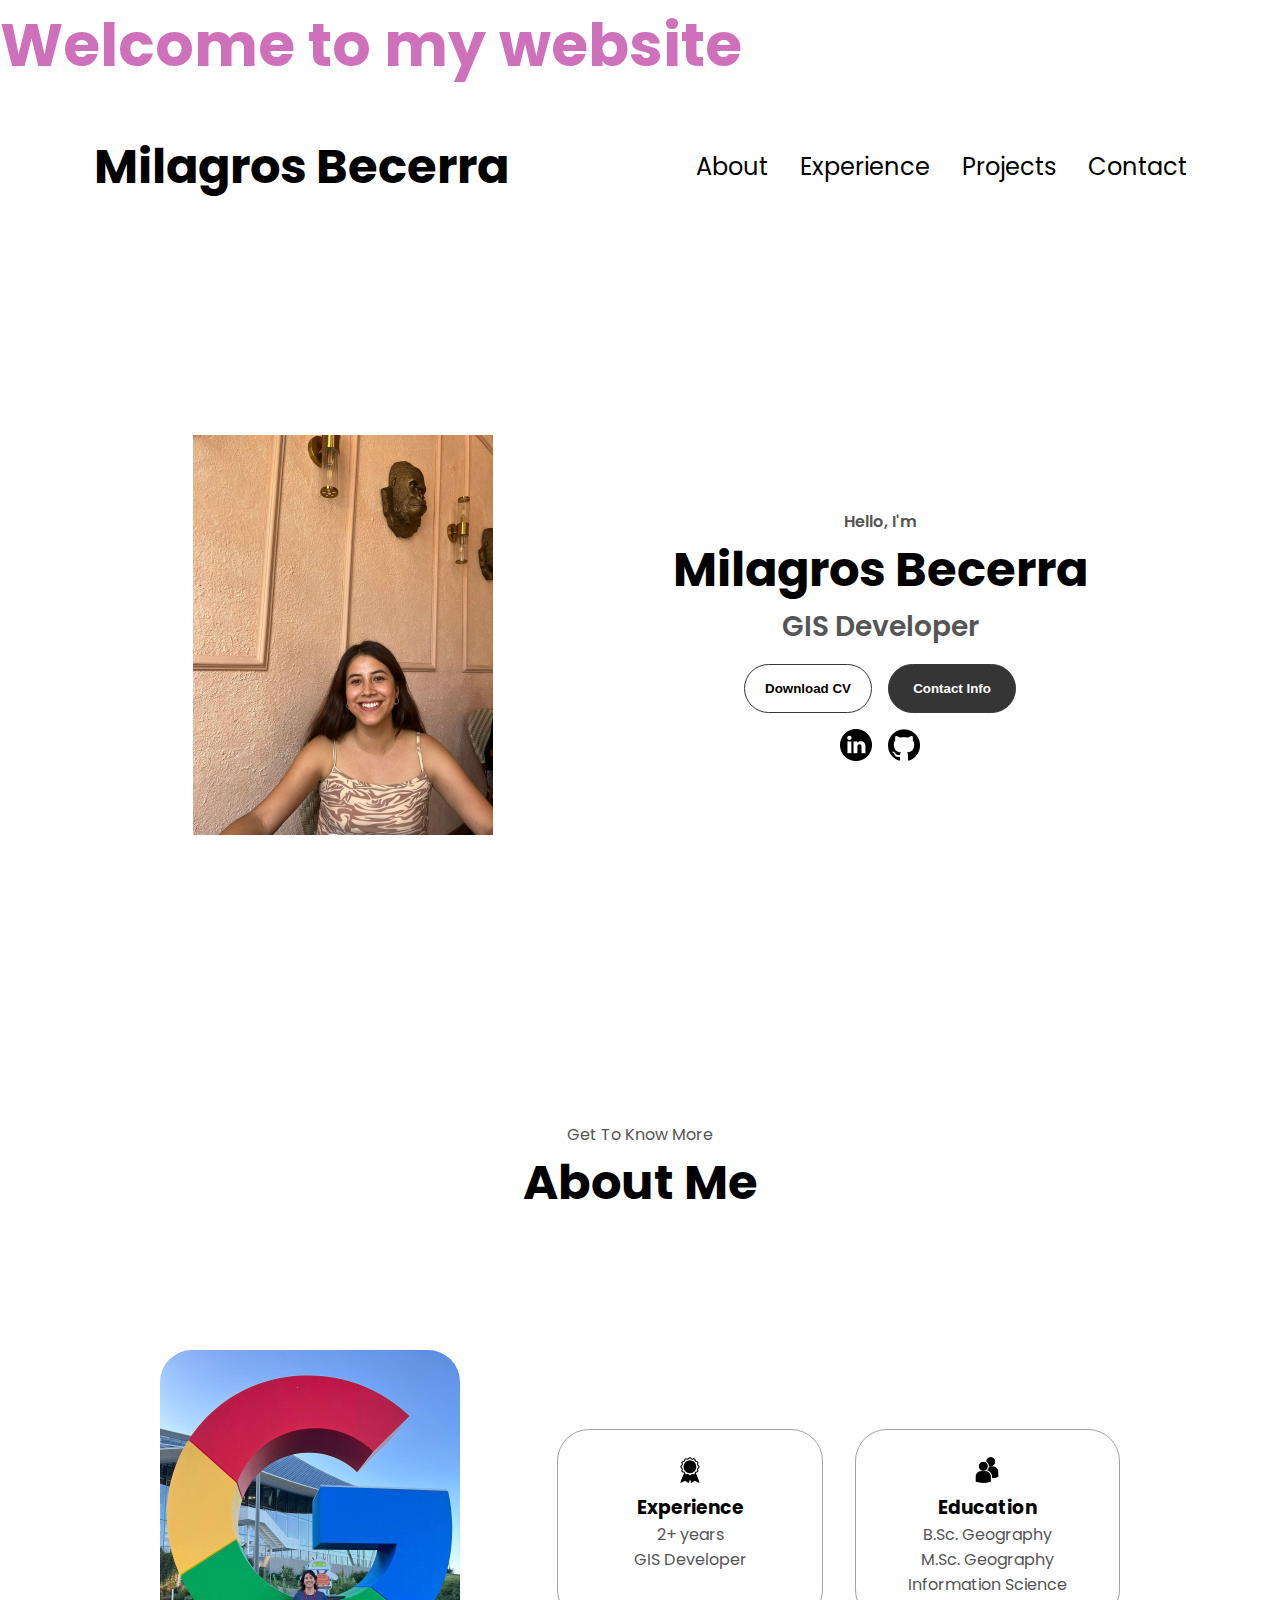
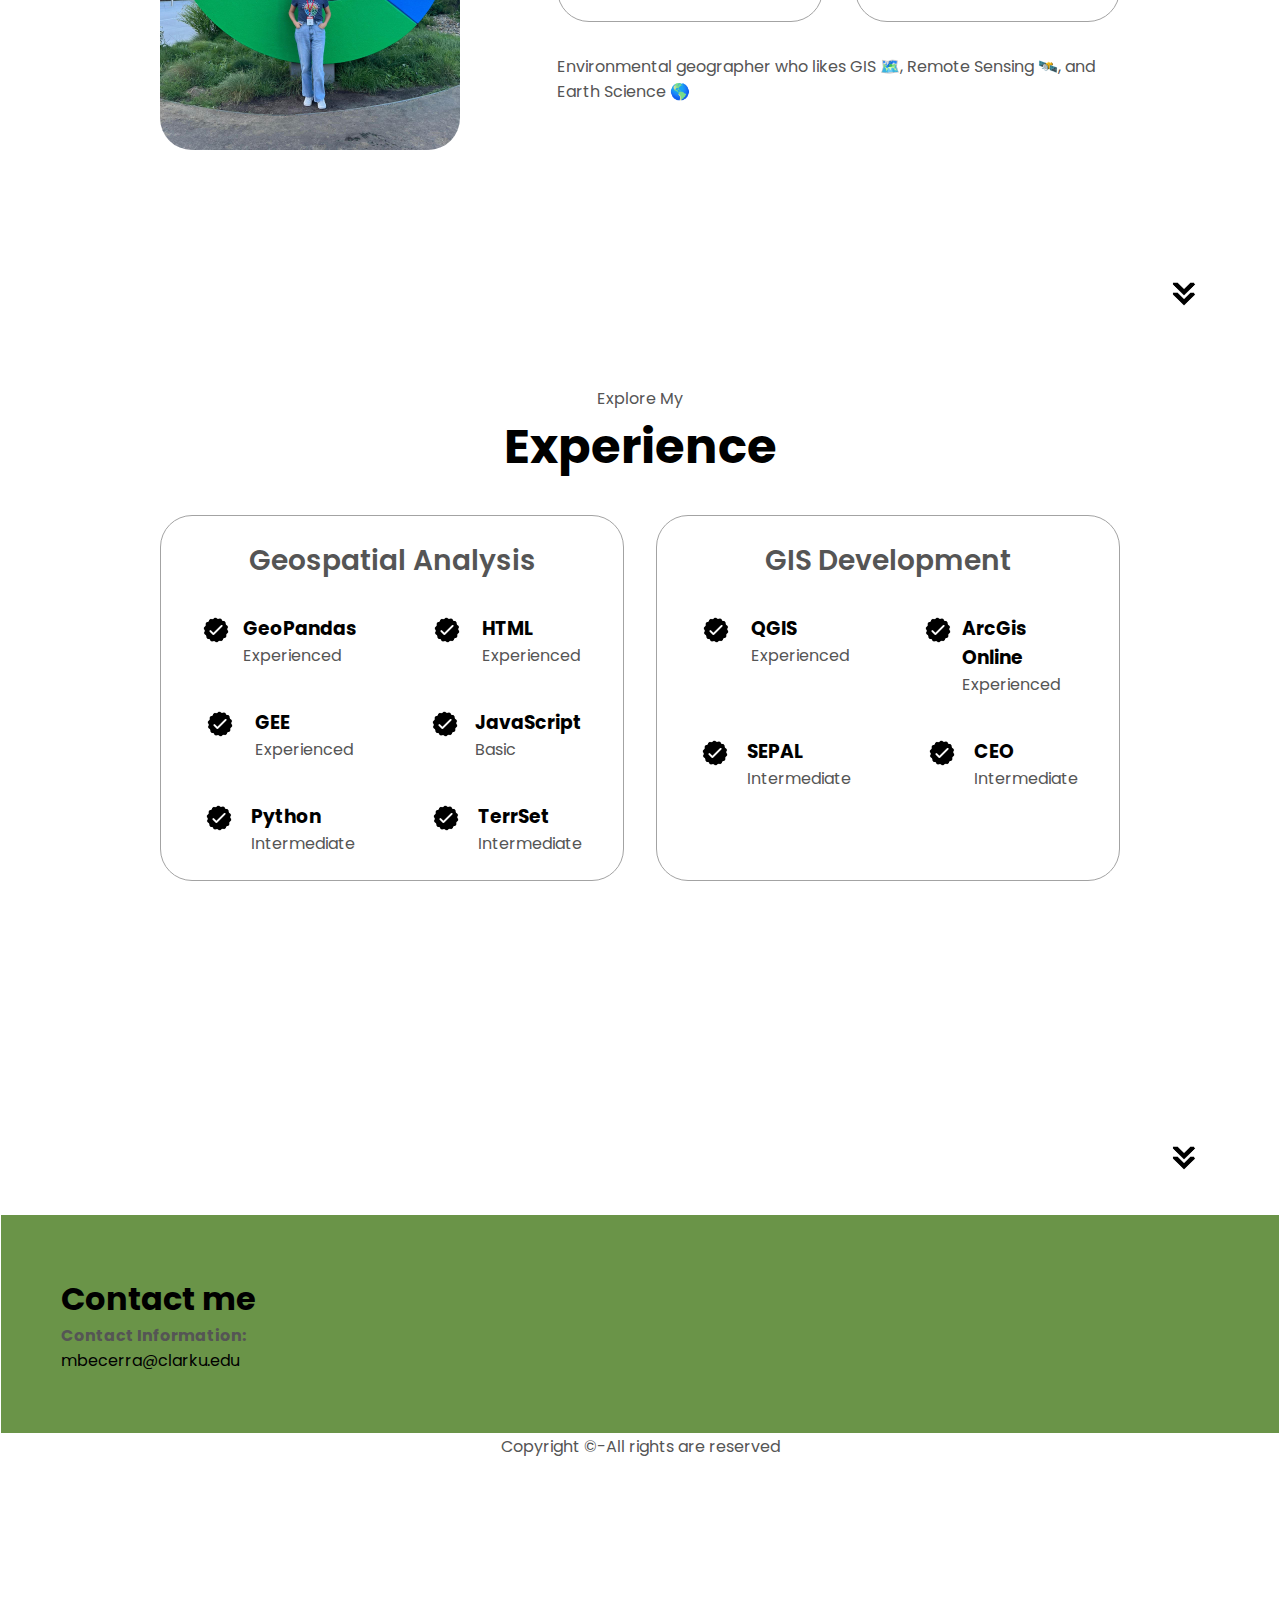
==== index.html @ 2894355a "new" ====
<!DOCTYPE html>
<!--[if lt IE 7]>      <html class="no-js lt-ie9 lt-ie8 lt-ie7"> <![endif]-->
<!--[if IE 7]>         <html class="no-js lt-ie9 lt-ie8"> <![endif]-->
<!--[if IE 8]>         <html class="no-js lt-ie9"> <![endif]-->
<!--[if gt IE 8]>      <html class="no-js"> <!--<![endif]-->
<html>
    <head>
        <meta http-equiv= "Content-Type" content="text/html; charset=utf-8">
        <meta name="viewport" content="width=device-width, initial-scale
        <meta http-equiv="X-UA-Compatible" content="IE=edge">
        <meta name = "description" content="Welcome to my portafolio! I enjoy GIS, remote sensing, and earth science. This webpage feature my professional experience"
        <title></title>
        <h1 style="color: rgb(207, 112, 187); font-size: 60px;">Welcome to my website</h1>

        <meta name="description" content="">
        <meta name="viewport" content="width=device-width, initial-scale=1">
        <link rel="stylesheet" href="style.css"/>
        <link rel="stylesheet" href="mediaqueries.css"/>
    </head>
    <body>
        <nav id="desktop-nav">
            <div class = "logo"><h2>Milagros Becerra</h2></div>
            <div>
                <ul class="nav-links">
                    <li><a href="#about">About</a></li>
                    <li><a href="#experience">Experience</a></li>
                    <li><a href="#projects">Projects</a></li>
                    <li><a href="#contact">Contact</a></li>
                  </ul>
                </div>
            </nav>

            <nav id="hamburger-nav">
                <div class="logo">Milagros Becerra</div>
                <div class="hamburger-menu">
                    <div class="hamburger-icon" onclick="toggleMenu()">
                      <span></span>
                      <span></span>
                      <span></span>
                    </div>
                    <div class="menu-links">
                      <li><a href="#about" onclick="toggleMenu()">About</a></li>
                      <li><a href="#experience" onclick="toggleMenu()">Experience</a></li>
                      <li><a href="#projects" onclick="toggleMenu()">Projects</a></li>
                      <li><a href="#contact" onclick="toggleMenu()">Contact</a></li>
                    </div>
                  </div>
                </nav>
                <section id="profile">
                  <div class="section__pic-container">
                        <img src="images\foto2.jpg" alt:'foto1'>
                    </div>
                    <div class="section__text">
                        <p class="section__text__p1">Hello, I'm</p>
                        <h1 class="title">Milagros Becerra</h1>
                        <p class="section__text__p2">GIS Developer</p>
                        <div class="btn-container">
                          <button
                            class="btn btn-color-2"
                            onclick="window.open('https://drive.google.com/file/d/1mj30ncs44EtLqDsm206qUkt1yvgE08Uo/view?usp=drive_link')"
                          >
                            Download CV
                        </button>
                        <button class="btn btn-color-1" onclick="location.href='./#contact'">
                          Contact Info
                        </button>
                      </div>
                      <div id="socials-container">
                        <img
                          src="images\linkedin.png"
                          alt="My LinkedIn profile"
                          class="icon"
                          onclick="location.href='https://www.linkedin.com/in/milagros-becerra-a85807106/'"
                        />
                        <img
                          src="images\github.png"
                          alt="My Github profile"
                          class="icon"
                          onclick="location.href='https://github.com/mbecerra1'"
                        />
                      </div>
                    </div>
                  </section>
                  <section id="about">
                    <p class="section__text__p1">Get To Know More</p>
                    <h1 class="title">About Me</h1>
                    <div class="section-container">
                      <div class="section__pic-container">
                        <img
                          src="images\Google.jpg"
                          alt="Profile picture"
                          class="about-pic"
                        />
                      </div>
                      <div class="about-details-container">
                        <div class="about-containers">
                          <div class="details-container">
                            <img
                              src="images\experience.png"
                              alt="Experience icon"
                              class="icon"
                            />
                            <h3>Experience</h3>
                            <p>2+ years <br />GIS Developer</p>
                          </div>
                          <div class="details-container">
                            <img
                            src="images\education.png"
                            alt="Education icon"
                            class="icon"
                          />
                          <h3>Education</h3>
                          <p>B.Sc. Geography <br />M.Sc. Geography Information Science</p>
                        </div>
                      </div>
                      <div class="text-container">
                        <p>
                            Environmental geographer who likes GIS 🗺️, Remote Sensing 🛰️, and Earth Science 🌎

                        </p>
                      </div>
                    </div>
                  </div>
                  <img
                    src="images\arrow.png"
                    alt="Arrow icon"
                    class="icon arrow"
                    onclick="location.href='./#experience'"
                  />
                </section>

                <section id="experience">
                    <p class="section__text__p1">Explore My</p>
                    <h1 class="title">Experience</h1>
                    <div class="experience-details-container">
                      <div class="about-containers">
                        <div class="details-container">
                          <h2 class="experience-sub-title">Geospatial Analysis</h2>
                          <div class="article-container">
                            <article>
                              <img
                                src="images\checkmark.png"
                                alt="Experience icon"
                                class="icon"
                              />
                              <div>
                                <h3>GeoPandas</h3>
                                <p>Experienced</p>
                              </div>
                            </article>
                            <article>
                              <img
                                src="images\checkmark.png"
                                alt="Experience icon"
                                class="icon"
                              />
                              <div>
                                <h3>HTML</h3>
                                <p>Experienced</p>
                              </div>
                            </article>
                            <article>
                              <img
                                src="images\checkmark.png"
                                alt="Experience icon"
                                class="icon"
                              />
                              <div>
                                <h3>GEE</h3>
                                <p>Experienced</p>
                              </div>
                            </article>
                            <article>
                              <img
                                src="images\checkmark.png"
                                alt="Experience icon"
                                class="icon"
                              />
                              <div>
                                <h3>JavaScript</h3>
                                <p>Basic</p>
                              </div>
                            </article>
                            <article>
                              <img
                                src="images\checkmark.png"
                                alt="Experience icon"
                                class="icon"
                              />
                              <div>
                                <h3>Python</h3>
                                <p>Intermediate</p>
                              </div>
                            </article>
                            <article>
                              <img
                                src="images\checkmark.png"
                                alt="Experience icon"
                                class="icon"
                              />
                              <div>
                                <h3>TerrSet</h3>
                                <p>Intermediate</p>
                              </div>
                            </article>
                          </div>
                        </div>
                        <div class="details-container">
                          <h2 class="experience-sub-title">GIS Development</h2>
                          <div class="article-container">
                            <article>
                              <img
                                src="images\checkmark.png"
                                alt="Experience icon"
                                class="icon"
                              />
                              <div>
                                <h3>QGIS</h3>
                                <p>Experienced</p>
                              </div>
                            </article>
                            <article>
                              <img
                                src="images\checkmark.png"
                                alt="Experience icon"
                                class="icon"
                              />
                              <div>
                                <h3>ArcGis Online</h3>
                                <p>Experienced</p>
                              </div>
                            </article>
                            <article>
                              <img
                                src="images\checkmark.png"
                                alt="Experience icon"
                                class="icon"
                              />
                              <div>
                                <h3>SEPAL</h3>
                                <p>Intermediate</p>
                              </div>
                            </article>
                            <article>
                              <img
                                src="images\checkmark.png"
                                alt="Experience icon"
                                class="icon"
                              />
                              <div>
                                <h3>CEO</h3>
                                <p>Intermediate</p>
                              </div>
                            </article>
                          </div>
                        </div>
                      </div>
                    </div>
                    <img
                      src="images\arrow.png"
                      alt="Arrow icon"
                      class="icon arrow"
                      onclick="location.href='./#projects'"
                    />
                  </section>

        <title>Padding wrapper</title>
        <style>.padding-wrapper { padding: 60px; max-width: 1200px; px;background-color:#6a9448; border:1px solid #fff; }</style>
        <div class="padding-wrapper">
        <h1>Contact me</h1>
        <div id="mk-boxed-layout"></div> <p><strong>Contact Information:</strong></p> <a href="mbecerra@clarku.edu">mbecerra@clarku.edu</a:
        <div id="mk-theme-container"></div>
            <header data-height="90" data-sticky-height="55" data-responsive-height="90" data-transparent-skin = 'light' data-header-style = "1" data-sticky-style = "fixed" data-sticky-offset = "header" id="mk-header-1" class="mk-header header-style-1 header-align-left toolbar-true men u-hover-2 sticky-style-fixed mk bacground-stretch boxed-header a-sticky" role="banner" itemscope="itemscope" itemtype="https://schema.org/WPHeader"></header>
        
        
            <footer class="background">
            <p class="text-footer">Copyright ©-All rights are reserved
            </p>
            </footer>

        <script src="" async defer></script>
    </body>
</html>
---- style.css ----
/* GENERAL */

@import url("https://fonts.googleapis.com/css2?family=Poppins:wght@300;400;500;600&display=swap");

* {
  margin: 0;
  padding: 0;
}

body {
  font-family: "Poppins", sans-serif;
}

html {
  scroll-behavior: smooth;
}

p {
  color: rgb(85, 85, 85);
}

/* TRANSITION */

a,
.btn {
  transition: all 300ms ease;
}

/* DESKTOP NAV */

nav,
.nav-links {
  display: flex;
}

nav {
  justify-content: space-around;
  align-items: center;
  height: 17vh;
}

.nav-links {
  gap: 2rem;
  list-style: none;
  font-size: 1.5rem;
}

a {
  color: black;
  text-decoration: none;
  text-decoration-color: white;
}

a:hover {
  color: grey;
  text-decoration: underline;
  text-underline-offset: 1rem;
  text-decoration-color: rgb(181, 181, 181);
}

.logo {
  font-size: 2rem;
}

.logo:hover {
  cursor: default;
}

/* HAMBURGER MENU */

#hamburger-nav {
  display: none;
}

.hamburger-menu {
  position: relative;
  display: inline-block;
}

.hamburger-icon {
  display: flex;
  flex-direction: column;
  justify-content: space-between;
  height: 24px;
  width: 30px;
  cursor: pointer;
}

.hamburger-icon span {
  width: 100%;
  height: 2px;
  background-color: black;
  transition: all 0.3 ease-in-out;
}

.menu-links {
  position: absolute;
  top: 100%;
  right: 0;
  background-color: white;
  width: fit-content;
  max-height: 0;
  overflow: hidden;
  transition: all 0.3 ease-in-out;
}

.menu-links a {
  display: block;
  padding: 10px;
  text-align: center;
  font-size: 1.5rem;
  color: black;
  text-decoration: none;
  transition: all 0.3 ease-in-out;
}

.menu-links li {
  list-style: none;
}

.menu-links.open {
  max-height: 300px;
}

.hamburger-icon.open span:first-child {
  transform: rotate(45deg) translate(10px, 5px);
}

.hamburger-icon.open span:nth-child(2) {
  opacity: 0;
}

.hamburger-icon.open span:last-child {
  transform: rotate(-45deg) translate(10px, -5px);
}

.hamburger-icon span:first-child {
  transform: none;
}

.hamburger-icon span:first-child {
  opacity: 1;
}

.hamburger-icon span:first-child {
  transform: none;
}

/* SECTIONS */

section {
  padding-top: 4vh;
  height: 96vh;
  margin: 0 10rem;
  box-sizing: border-box;
  min-height: fit-content;
}

.section-container {
  display: flex;
}

/* PROFILE SECTION */

#profile {
  display: flex;
  justify-content: center;
  gap: 5rem;
  height: 80vh;
}

.section__pic-container {
  display: flex;
  height: 400px;
  width: 400px;
  margin: auto 0;
}

.section__text {
  align-self: center;
  text-align: center;
}

.section__text p {
  font-weight: 600;
}

.section__text__p1 {
  text-align: center;
}

.section__text__p2 {
  font-size: 1.75rem;
  margin-bottom: 1rem;
}

.title {
  font-size: 3rem;
  text-align: center;
}

#socials-container {
  display: flex;
  justify-content: center;
  margin-top: 1rem;
  gap: 1rem;
}

/* ICONS */

.icon {
  cursor: pointer;
  height: 2rem;
}

/* BUTTONS */

.btn-container {
  display: flex;
  justify-content: center;
  gap: 1rem;
}

.btn {
  font-weight: 600;
  transition: all 300ms ease;
  padding: 1rem;
  width: 8rem;
  border-radius: 2rem;
}

.btn-color-1,
.btn-color-2 {
  border: rgb(53, 53, 53) 0.1rem solid;
}

.btn-color-1:hover,
.btn-color-2:hover {
  cursor: pointer;
}

.btn-color-1,
.btn-color-2:hover {
  background: rgb(53, 53, 53);
  color: white;
}

.btn-color-1:hover {
  background: rgb(0, 0, 0);
}

.btn-color-2 {
  background: none;
}

.btn-color-2:hover {
  border: rgb(255, 255, 255) 0.1rem solid;
}

.btn-container {
  gap: 1rem;
}

/* ABOUT SECTION */

#about {
  position: relative;
}

.about-containers {
  gap: 2rem;
  margin-bottom: 2rem;
  margin-top: 2rem;
}

.about-details-container {
  justify-content: center;
  flex-direction: column;
}

.about-containers,
.about-details-container {
  display: flex;
}

.about-pic {
  border-radius: 2rem;
}

.arrow {
  position: absolute;
  right: -5rem;
  bottom: 2.5rem;
}

.details-container {
  padding: 1.5rem;
  flex: 1;
  background: white;
  border-radius: 2rem;
  border: rgb(53, 53, 53) 0.1rem solid;
  border-color: rgb(163, 163, 163);
  text-align: center;
}

.section-container {
  gap: 4rem;
  height: 80%;
}

.section__pic-container {
  height: 400px;
  width: 400px;
  margin: auto 0;
}

/* EXPERIENCE SECTION */

#experience {
  position: relative;
}

.experience-sub-title {
  color: rgb(85, 85, 85);
  font-weight: 600;
  font-size: 1.75rem;
  margin-bottom: 2rem;
}

.experience-details-container {
  display: flex;
  justify-content: center;
  flex-direction: column;
}

.article-container {
  display: flex;
  text-align: initial;
  flex-wrap: wrap;
  flex-direction: row;
  gap: 2.5rem;
  justify-content: space-around;
}

article {
  display: flex;
  width: 10rem;
  justify-content: space-around;
  gap: 0.5rem;
}

article .icon {
  cursor: default;
}

/* PROJECTS SECTION */

#projects {
  position: relative;
}

.color-container {
  border-color: rgb(163, 163, 163);
  background: rgb(250, 250, 250);
}

.project-img {
  border-radius: 2rem;
  width: 90%;
  height: 90%;
}

.project-title {
  margin: 1rem;
  color: black;
}

.project-btn {
  color: black;
  border-color: rgb(163, 163, 163);
}

/* CONTACT */

#contact {
  display: flex;
  justify-content: center;
  flex-direction: column;
  height: 70vh;
}

.contact-info-upper-container {
  display: flex;
  justify-content: center;
  border-radius: 2rem;
  border: rgb(53, 53, 53) 0.1rem solid;
  border-color: rgb(163, 163, 163);
  background: (250, 250, 250);
  margin: 2rem auto;
  padding: 0.5rem;
}

.contact-info-container {
  display: flex;
  align-items: center;
  justify-content: center;
  gap: 0.5rem;
  margin: 1rem;
}

.contact-info-container p {
  font-size: larger;
}

.contact-icon {
  cursor: default;
}

.email-icon {
  height: 2.5rem;
}

/* FOOTER SECTION */

footer {
  height: 26vh;
  margin: 0 1rem;
}

footer p {
  text-align: center;
}
---- mediaqueries.css ----
@media screen and (max-width: 1400px) {
    #profile {
      height: 83vh;
      margin-bottom: 6rem;
    }
    .about-containers {
      flex-wrap: wrap;
    }
    #contact,
    #projects {
      height: fit-content;
    }
  }
  
  @media screen and (max-width: 1200px) {
    #desktop-nav {
      display: none;
    }
    #hamburger-nav {
      display: flex;
    }
    #experience,
    .experience-details-container {
      margin-top: 2rem;
    }
    #profile,
    .section-container {
      display: block;
    }
    .arrow {
      display: none;
    }
    section,
    .section-container {
      height: fit-content;
    }
    section {
      margin: 0 5%;
    }
    .section__pic-container {
      width: 275px;
      height: 275px;
      margin: 0 auto 2rem;
    }
    .about-containers {
      margin-top: 0;
    }
  }
  
  @media screen and (max-width: 600px) {
    #contact,
    footer {
      height: 40vh;
    }
    #profile {
      height: 83vh;
      margin-bottom: 0;
    }
    article {
      font-size: 1rem;
    }
    footer nav {
      height: fit-content;
      margin-bottom: 2rem;
    }
    .about-containers,
    .contact-info-upper-container,
    .btn-container {
      flex-wrap: wrap;
    }
    .contact-info-container {
      margin: 0;
    }
    .contact-info-container p,
    .nav-links li a {
      font-size: 1rem;
    }
    .experience-sub-title {
      font-size: 1.25rem;
    }
    .logo {
      font-size: 1.5rem;
    }
    .nav-links {
      flex-direction: column;
      gap: 0.5rem;
      text-align: center;
    }
    .section__pic-container {
      width: auto;
      height: 46vw;
      justify-content: center;
    }
    .section__text__p2 {
      font-size: 1.25rem;
    }
    .title {
      font-size: 2rem;
    }
    .text-container {
      text-align: justify;
    }
  }
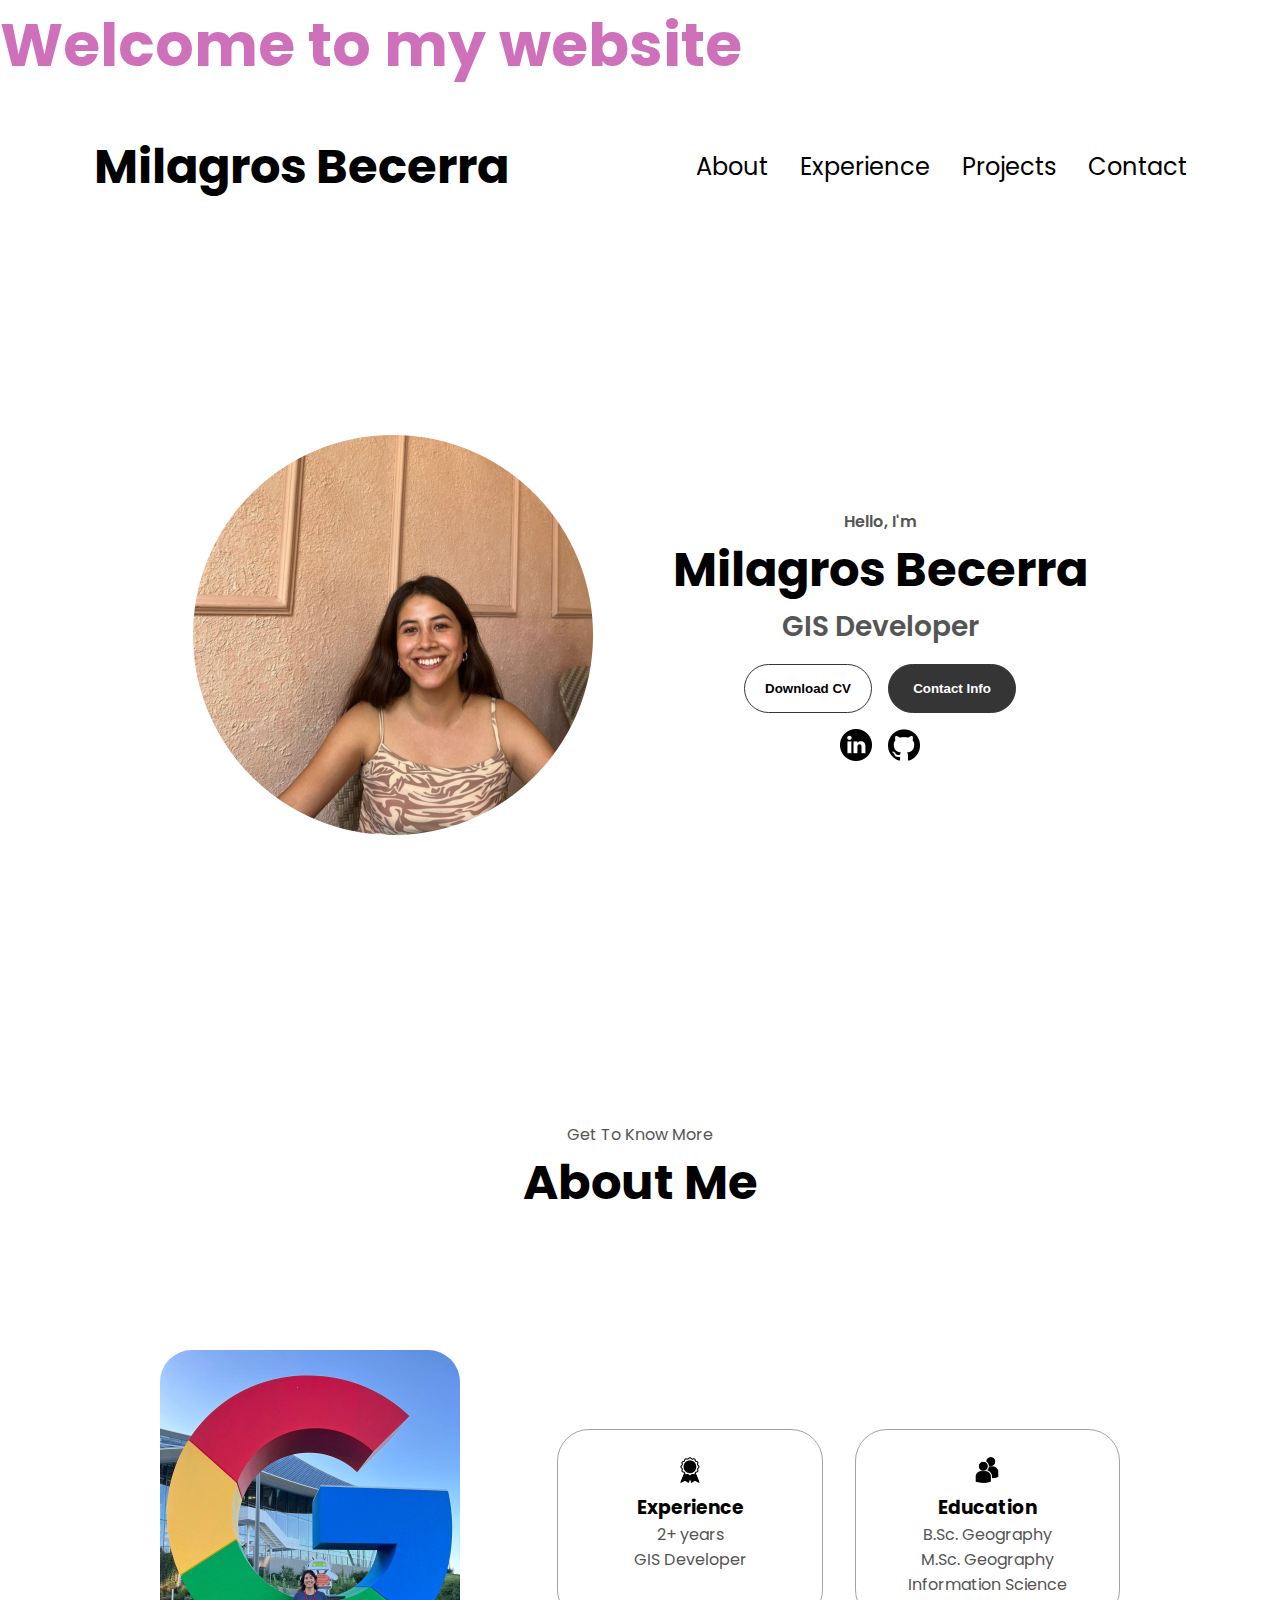
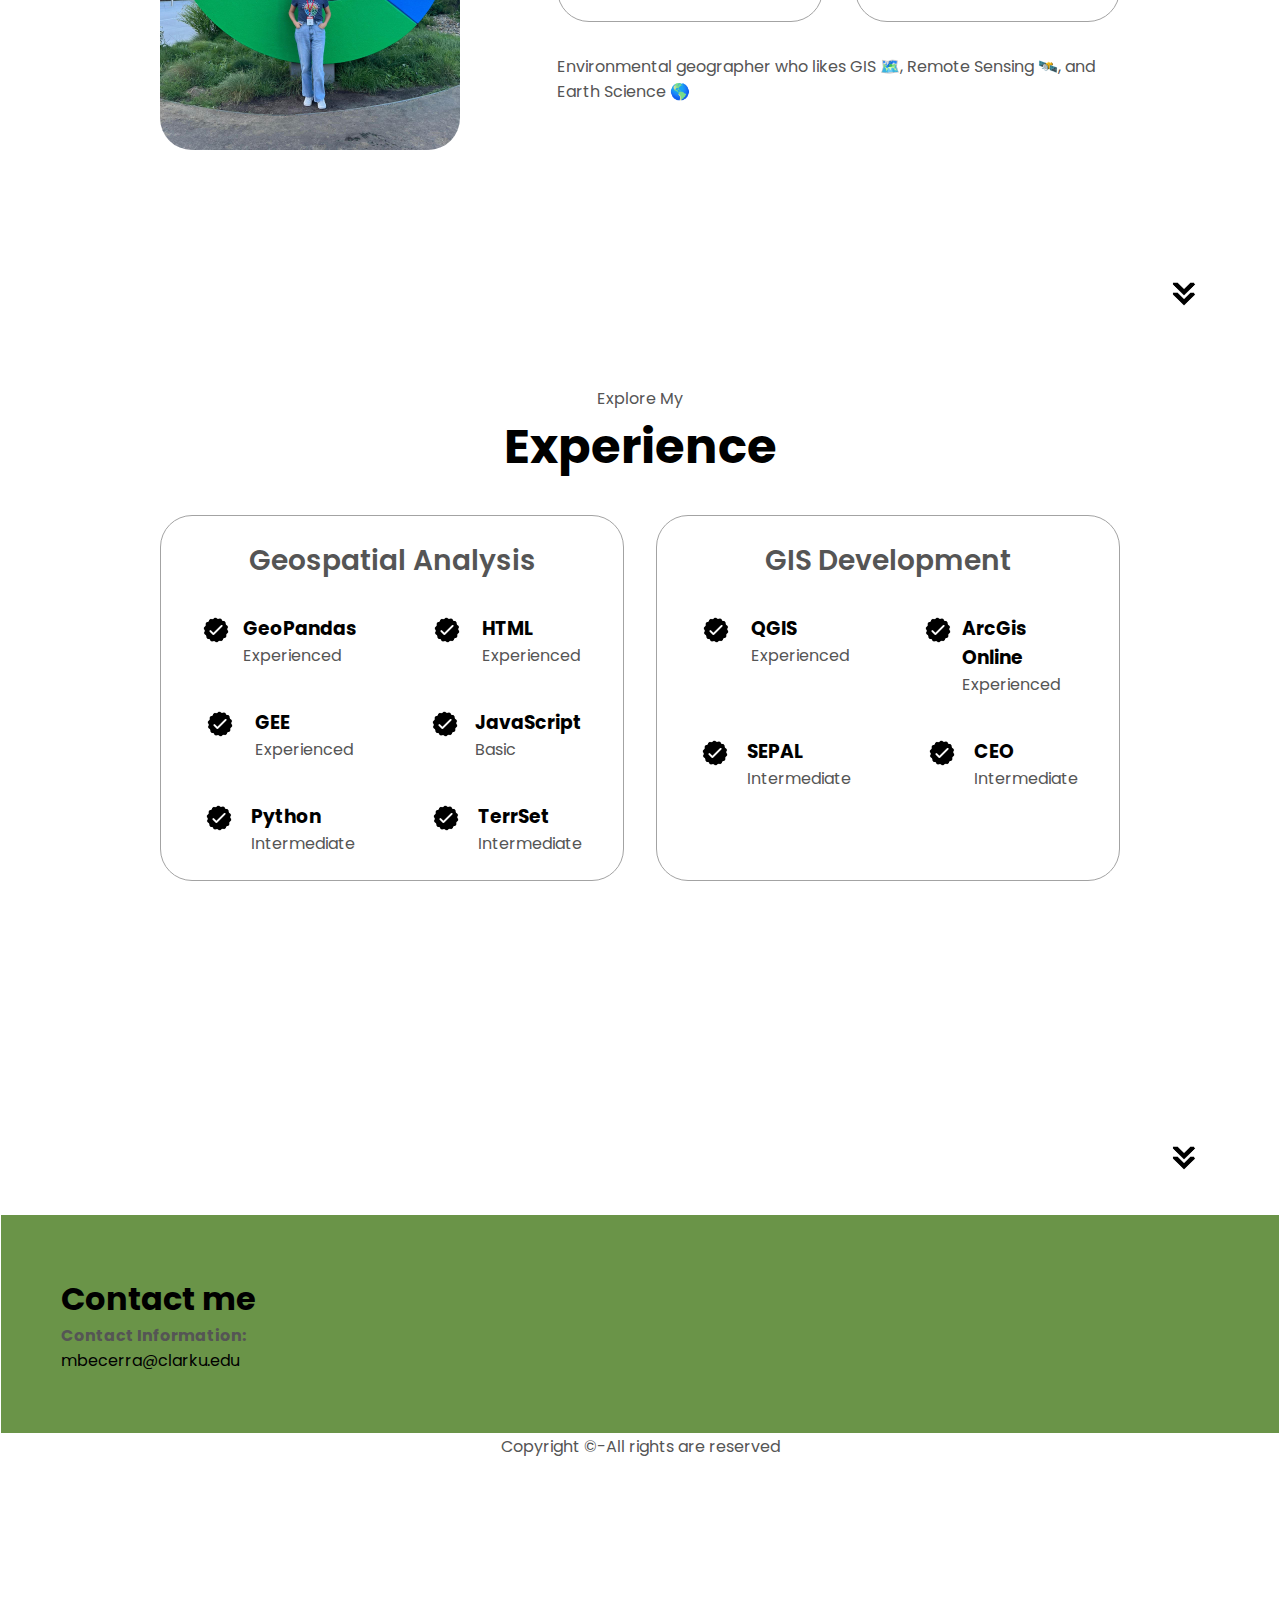
==== commit eb0846ba: "new version" ====
--- a/index.html
+++ b/index.html
@@ -48,7 +48,7 @@
                 </nav>
                 <section id="profile">
                   <div class="section__pic-container">
-                        <img src="images\foto2.jpg" alt:'foto1'>
+                        <img src="images\foto3.png" alt:'foto1'>
                     </div>
                     <div class="section__text">
                         <p class="section__text__p1">Hello, I'm</p>
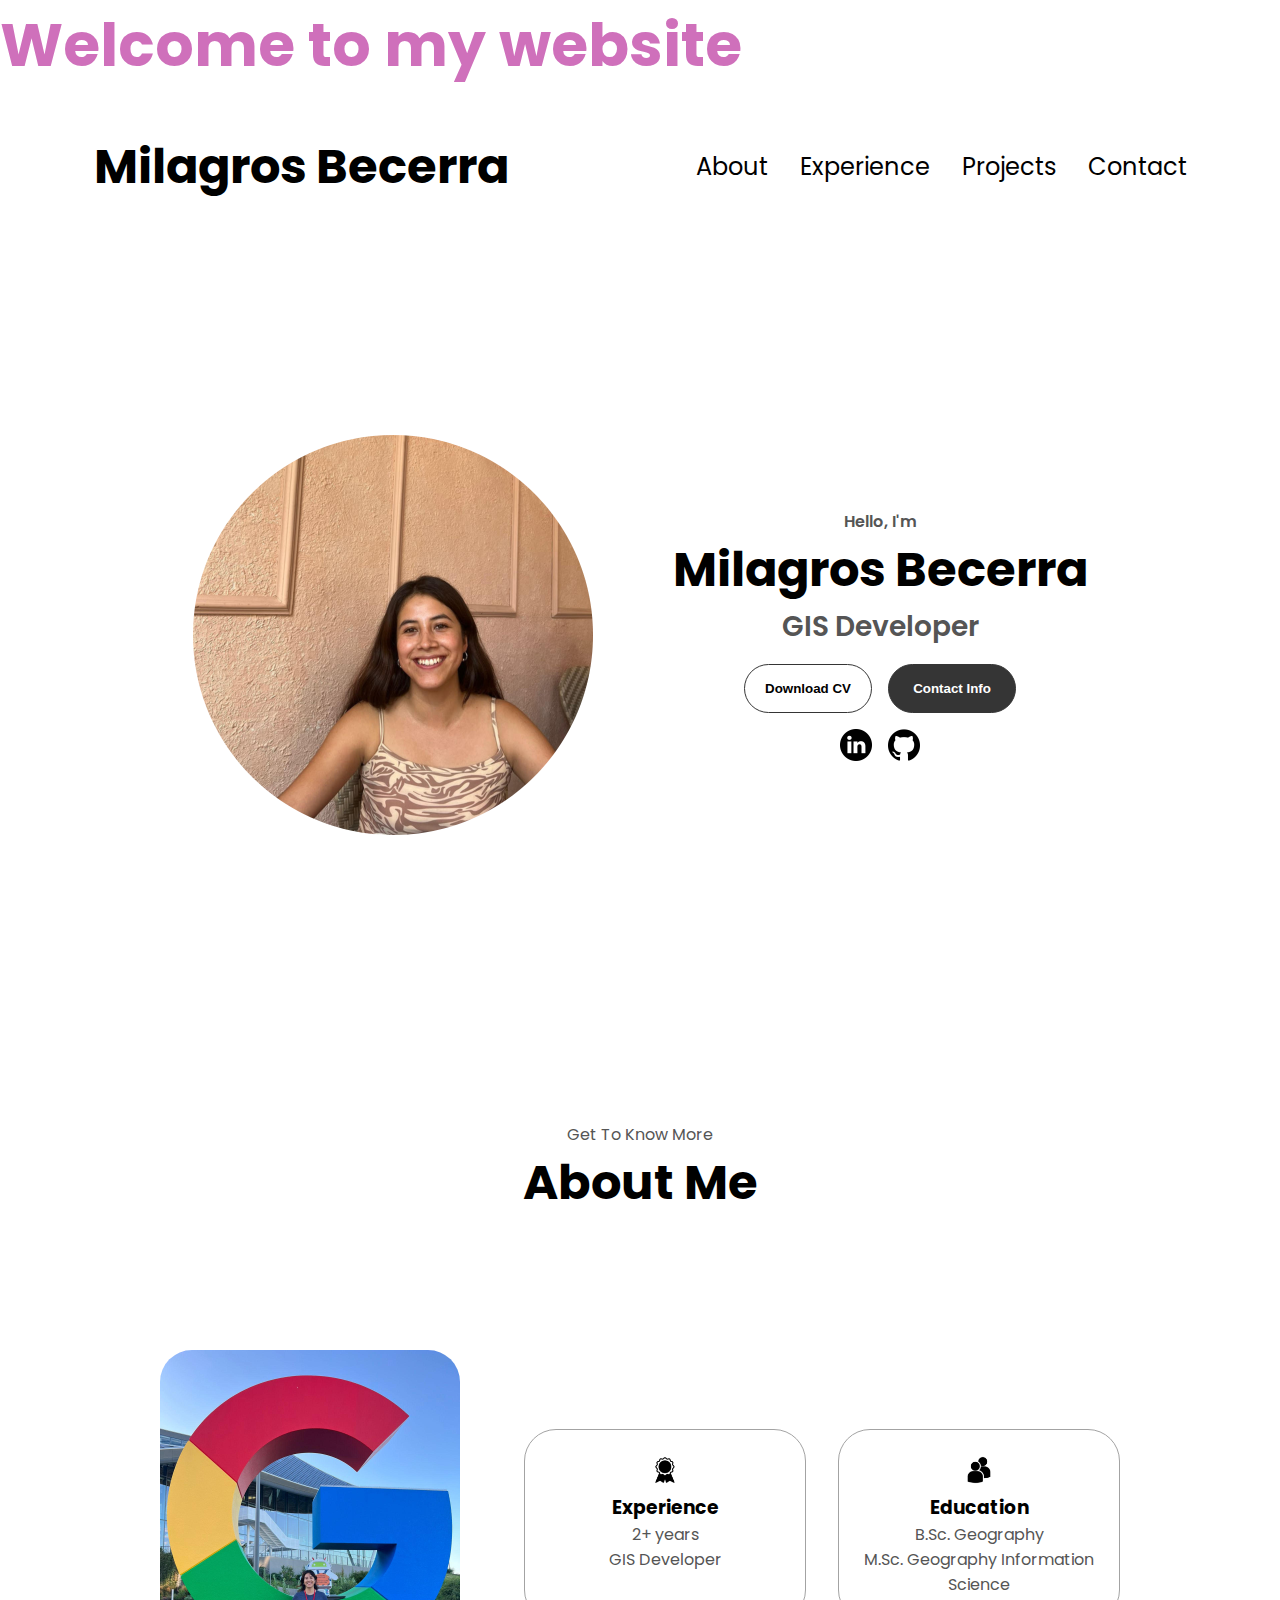
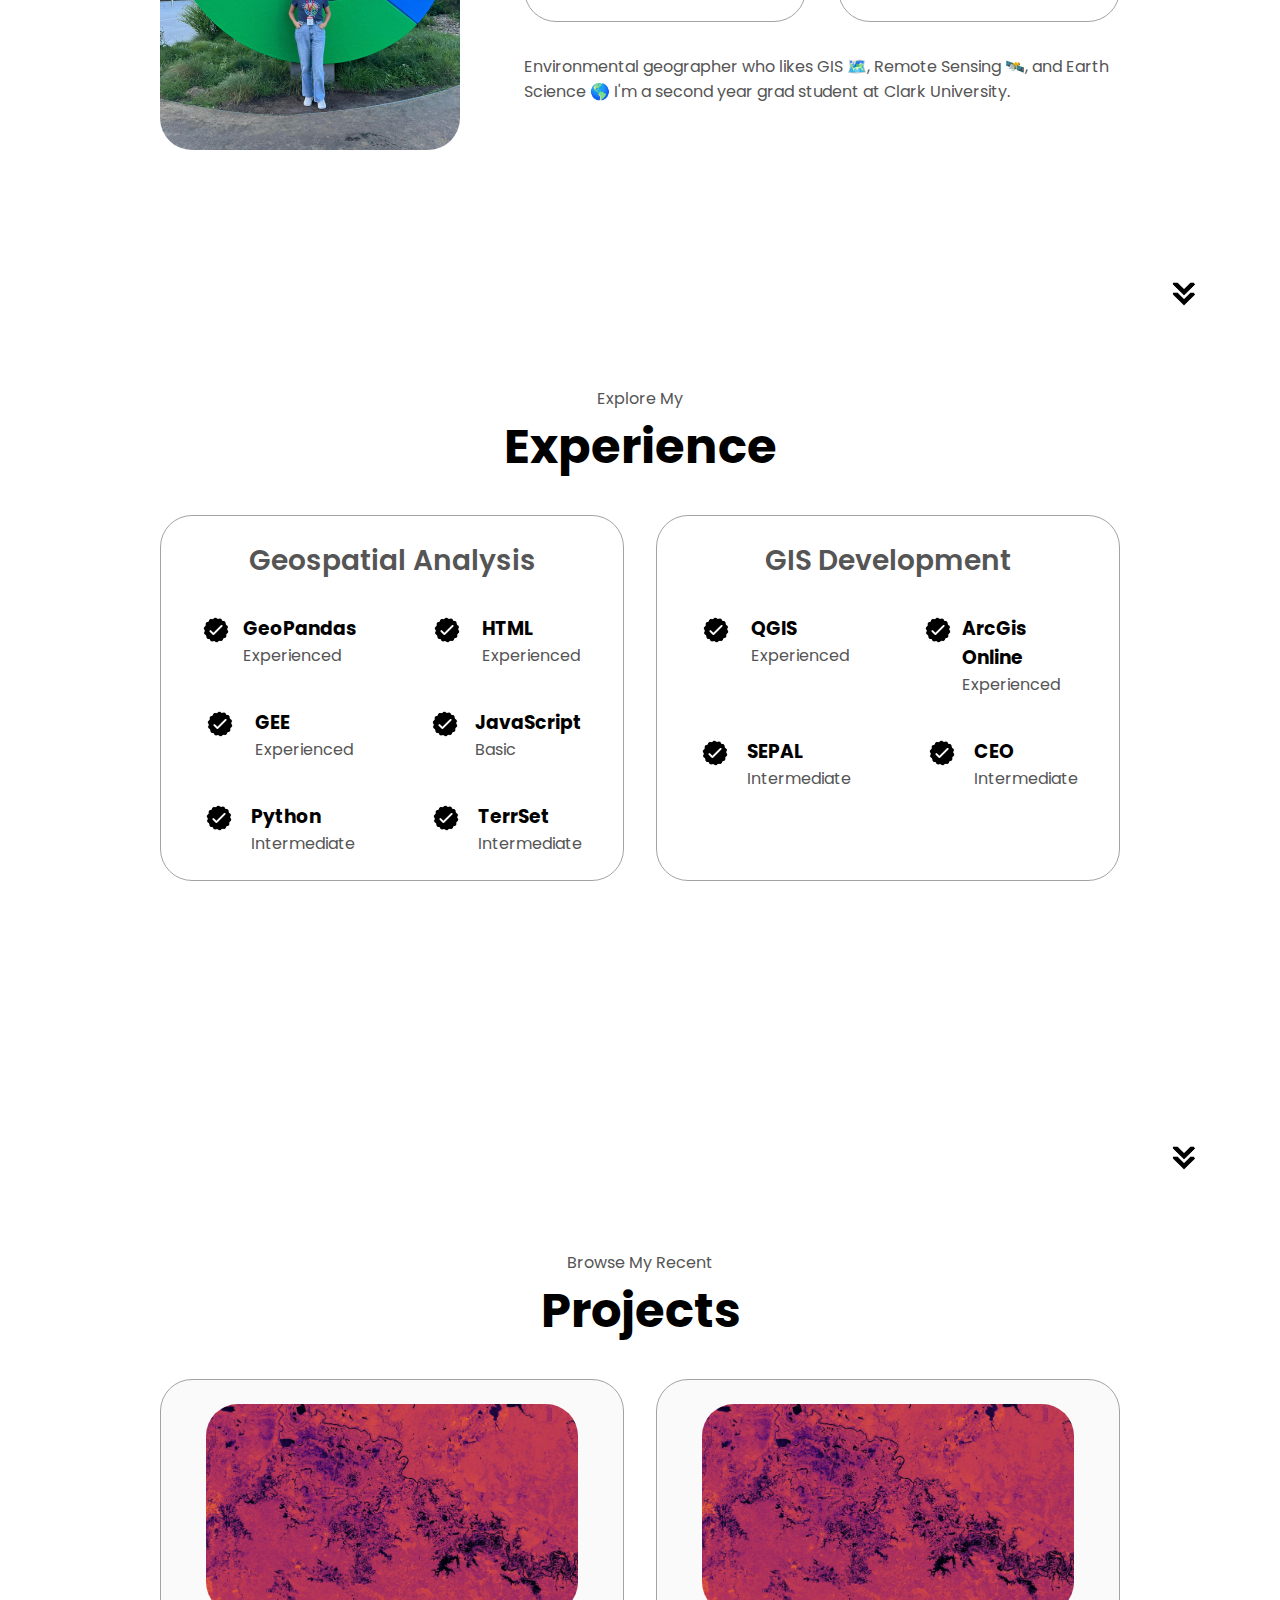
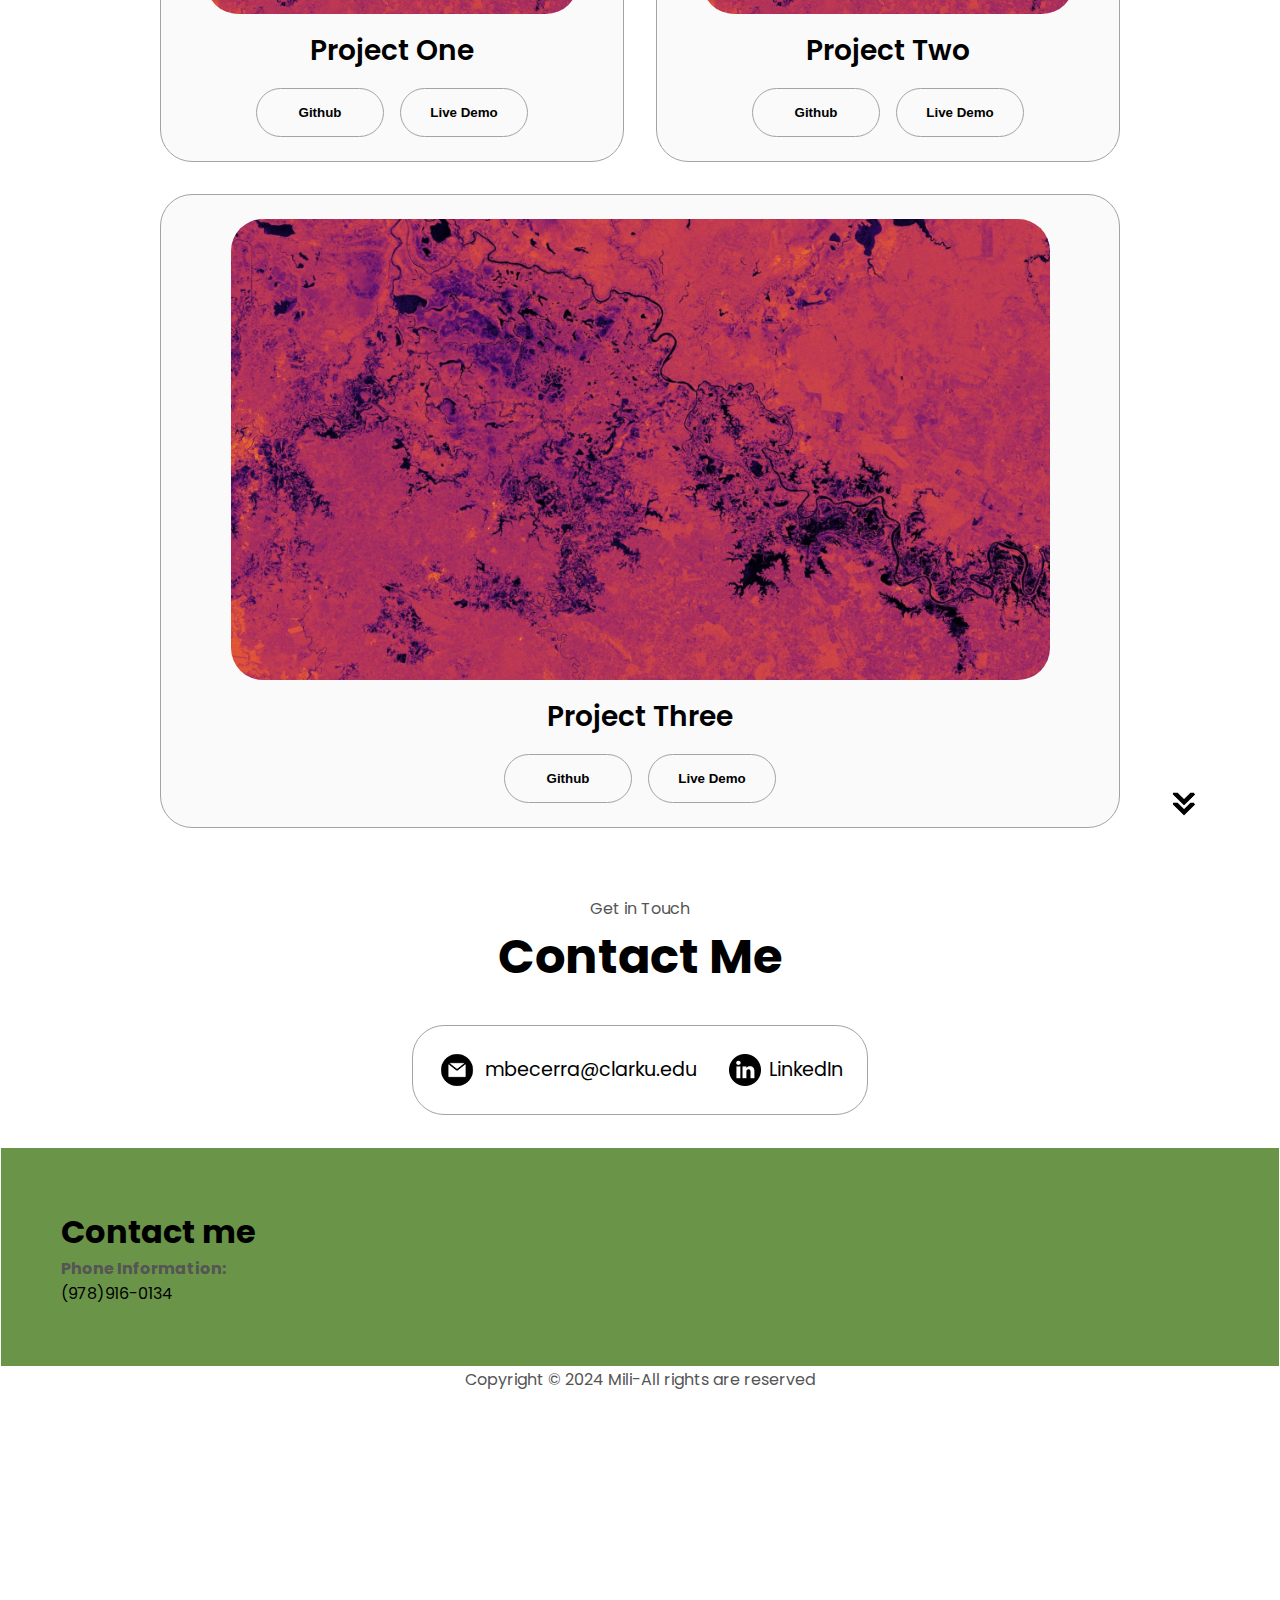
==== commit 54ccc5a2: "new version with projects" ====
--- a/index.html
+++ b/index.html
@@ -10,8 +10,8 @@
         <meta http-equiv="X-UA-Compatible" content="IE=edge">
         <meta name = "description" content="Welcome to my portafolio! I enjoy GIS, remote sensing, and earth science. This webpage feature my professional experience"
         <title></title>
+        <title>Milagros Becerra</title>
         <h1 style="color: rgb(207, 112, 187); font-size: 60px;">Welcome to my website</h1>
-
         <meta name="description" content="">
         <meta name="viewport" content="width=device-width, initial-scale=1">
         <link rel="stylesheet" href="style.css"/>
@@ -46,6 +46,7 @@
                     </div>
                   </div>
                 </nav>
+                <!-- Comments -->
                 <section id="profile">
                   <div class="section__pic-container">
                         <img src="images\foto3.png" alt:'foto1'>
@@ -57,7 +58,7 @@
                         <div class="btn-container">
                           <button
                             class="btn btn-color-2"
-                            onclick="window.open('https://drive.google.com/file/d/1mj30ncs44EtLqDsm206qUkt1yvgE08Uo/view?usp=drive_link')"
+                            onclick="window.open('https://drive.google.com/file/d/1lsnGK2GavztvstzpROK6Pp4cW8boJ7M0/view?usp=sharing')"
                           >
                             Download CV
                         </button>
@@ -116,6 +117,7 @@
                       <div class="text-container">
                         <p>
                             Environmental geographer who likes GIS 🗺️, Remote Sensing 🛰️, and Earth Science 🌎
+                            I'm a second year grad student at Clark University. 
 
                         </p>
                       </div>
@@ -264,17 +266,132 @@
                     />
                   </section>
 
-        <title>Padding wrapper</title>
-        <style>.padding-wrapper { padding: 60px; max-width: 1200px; px;background-color:#6a9448; border:1px solid #fff; }</style>
+                </section>
+                <section id="projects">
+                  <p class="section__text__p1">Browse My Recent</p>
+                  <h1 class="title">Projects</h1>
+                  <div class="experience-details-container">
+                    <div class="about-containers">
+                      <div class="details-container color-container">
+                        <div class="article-container">
+                          <img
+                            src="images\RS.jpg"
+                            alt="Project 1"
+                            class="project-img"
+                          />
+                        </div>
+                        <h2 class="experience-sub-title project-title">Project One</h2>
+                        <div class="btn-container">
+                          <button
+                            class="btn btn-color-2 project-btn"
+                            onclick="location.href='https://github.com/'"
+                          >
+                            Github
+                          </button>
+                          <button
+                            class="btn btn-color-2 project-btn"
+                            onclick="location.href='https://github.com/'"
+                          >
+                            Live Demo
+                          </button>
+                        </div>
+                      </div>
+                      <div class="details-container color-container">
+                        <div class="article-container">
+                          <img
+                            src="images\RS.jpg"
+                            alt="Project 2"
+                            class="project-img"
+                          />
+                        </div>
+                        <h2 class="experience-sub-title project-title">Project Two</h2>
+                        <div class="btn-container">
+                          <button
+                            class="btn btn-color-2 project-btn"
+                            onclick="location.href='https://github.com/'"
+                          >
+                            Github
+                          </button>
+                          <button
+                            class="btn btn-color-2 project-btn"
+                            onclick="location.href='https://github.com/'"
+                          >
+                            Live Demo
+                          </button>
+                        </div>
+                      </div>
+                      <div class="details-container color-container">
+                        <div class="article-container">
+                          <img
+                            src="images\RS.jpg"
+                            alt="Project 3"
+                            class="project-img"
+                          />
+                        </div>
+                        <h2 class="experience-sub-title project-title">Project Three</h2>
+                        <div class="btn-container">
+                          <button
+                            class="btn btn-color-2 project-btn"
+                            onclick="location.href='https://github.com/'"
+                          >
+                            Github
+                          </button>
+                          <button
+                            class="btn btn-color-2 project-btn"
+                            onclick="location.href='https://github.com/'"
+                          >
+                            Live Demo
+                          </button>
+                        </div>
+                      </div>
+                    </div>
+                  </div>
+                  <img
+                    src="images\arrow.png"
+                    alt="Arrow icon"
+                    class="icon arrow"
+                    onclick="location.href='./#contact'"
+                  />
+                    </a>
+                  </figure>
+                  </section>
+  
+                </section>
+                <section id="contact">
+                  <p class="section__text__p1">Get in Touch</p>
+                  <h1 class="title">Contact Me</h1>
+                  <div class="contact-info-upper-container">
+                    <div class="contact-info-container">
+                      <img
+                        src="images\email.png"
+                        alt="Email icon"
+                        class="icon contact-icon email-icon"
+                      />
+                      <p><a href="mbecerra@clarku.edu">mbecerra@clarku.edu</a></p>
+                    </div>
+                    <div class="contact-info-container">
+                      <img
+                        src="images\linkedin.png"
+                        alt="LinkedIn icon"
+                        class="icon contact-icon"
+                      />
+                      <p><a href="https://www.linkedin.com/in/milagros-becerra-a85807106/">LinkedIn</a></p>
+                    </div>
+                  </div>
+                </section>
+
+
+
+        <style>.padding-wrapper { padding: 60px; max-width: 1200px;background-color:#6a9448; border:1px solid #fff; }</style>
         <div class="padding-wrapper">
         <h1>Contact me</h1>
-        <div id="mk-boxed-layout"></div> <p><strong>Contact Information:</strong></p> <a href="mbecerra@clarku.edu">mbecerra@clarku.edu</a:
+        <div id="mk-boxed-layout"></div> <p><strong>Phone Information:</strong></p> <a href="(978) 916-0134">(978)916-0134</a:
         <div id="mk-theme-container"></div>
             <header data-height="90" data-sticky-height="55" data-responsive-height="90" data-transparent-skin = 'light' data-header-style = "1" data-sticky-style = "fixed" data-sticky-offset = "header" id="mk-header-1" class="mk-header header-style-1 header-align-left toolbar-true men u-hover-2 sticky-style-fixed mk bacground-stretch boxed-header a-sticky" role="banner" itemscope="itemscope" itemtype="https://schema.org/WPHeader"></header>
         
         
             <footer class="background">
-            <p class="text-footer">Copyright ©-All rights are reserved
+            <p class="text-footer">Copyright © 2024 Mili-All rights are reserved
             </p>
             </footer>
 
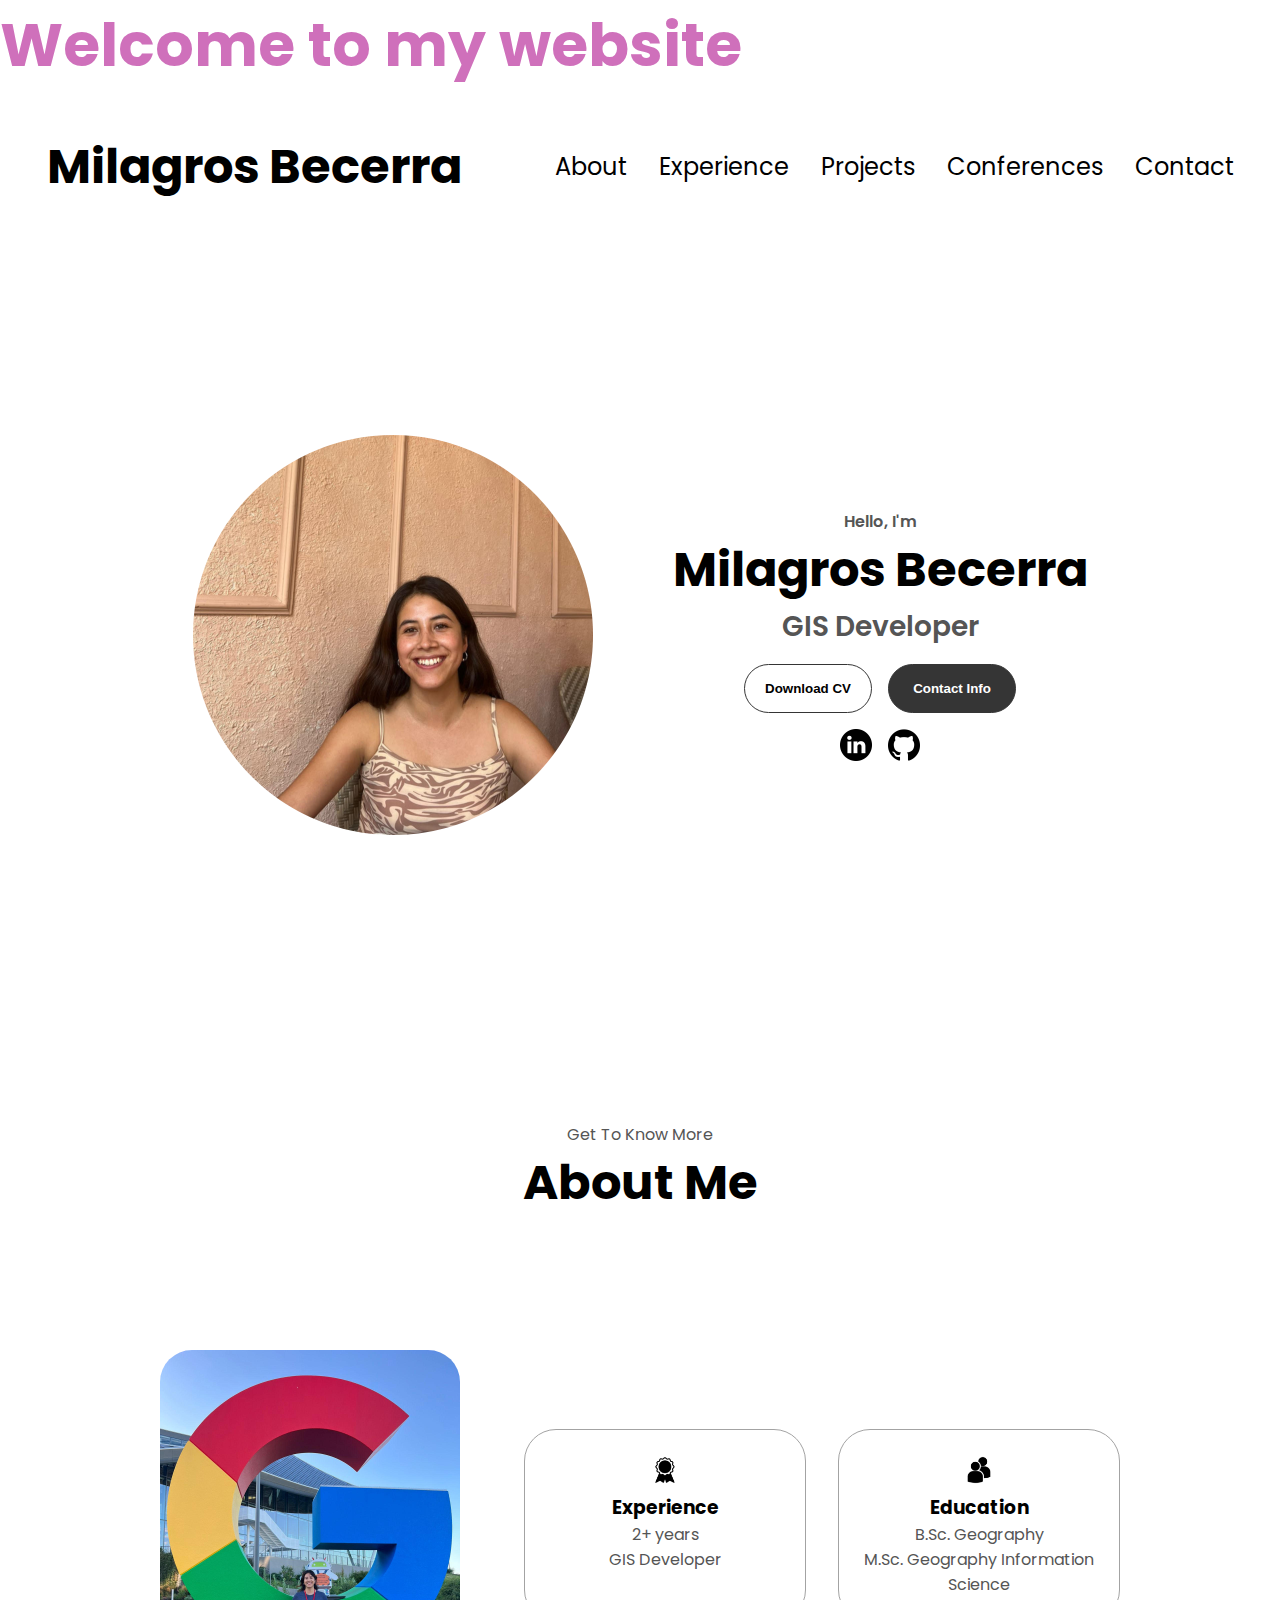
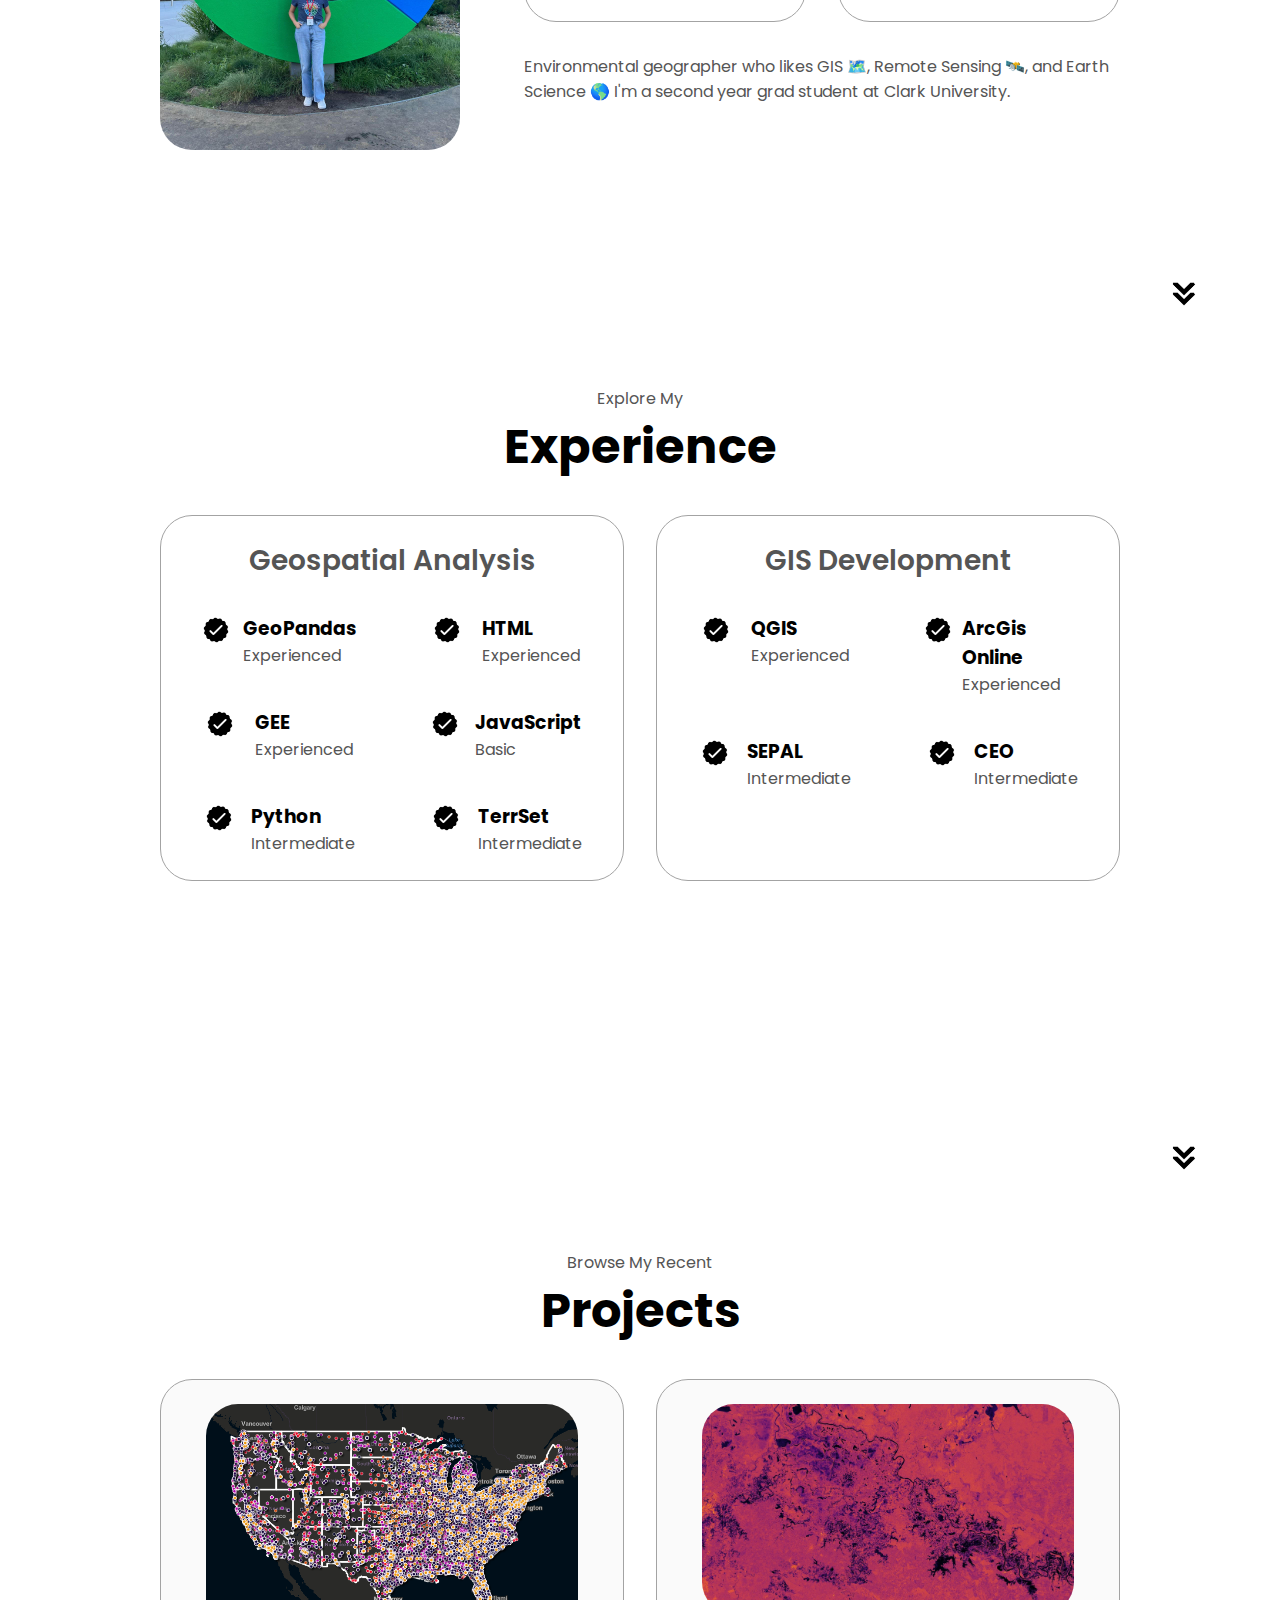
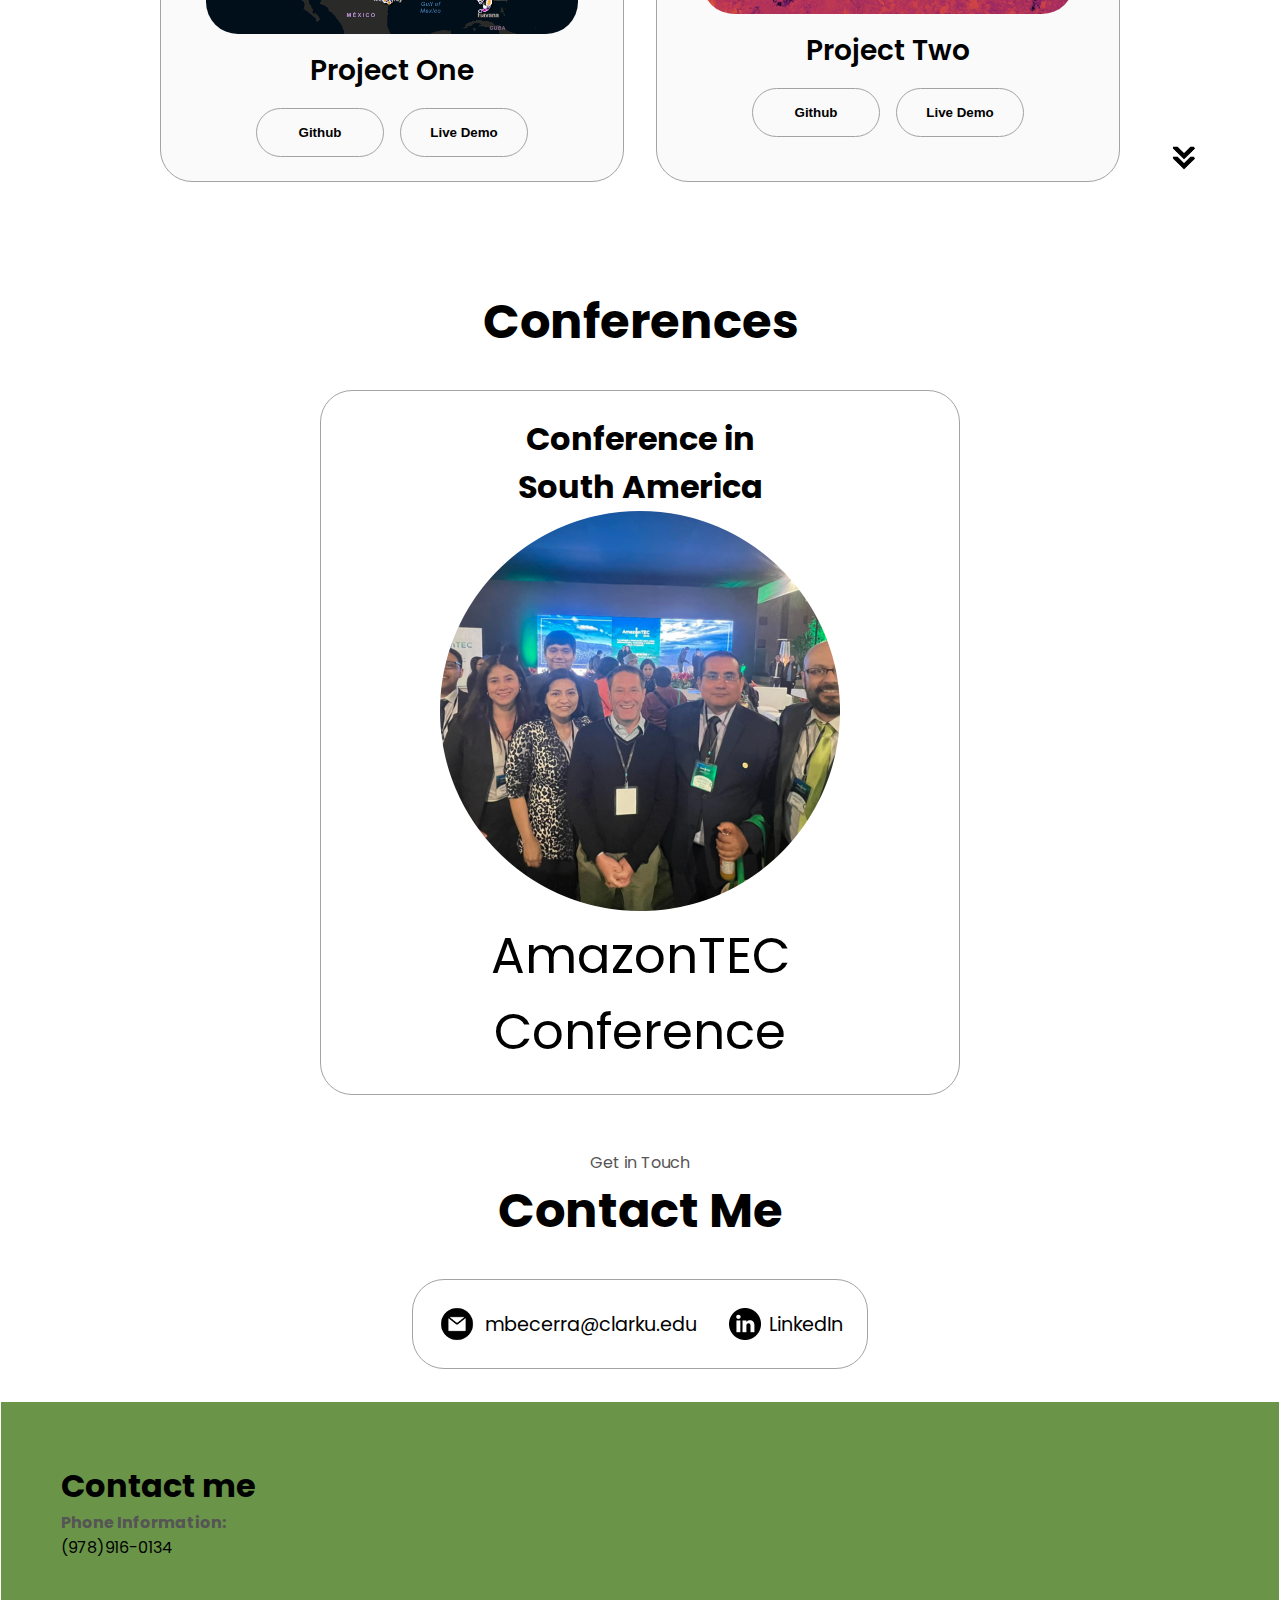
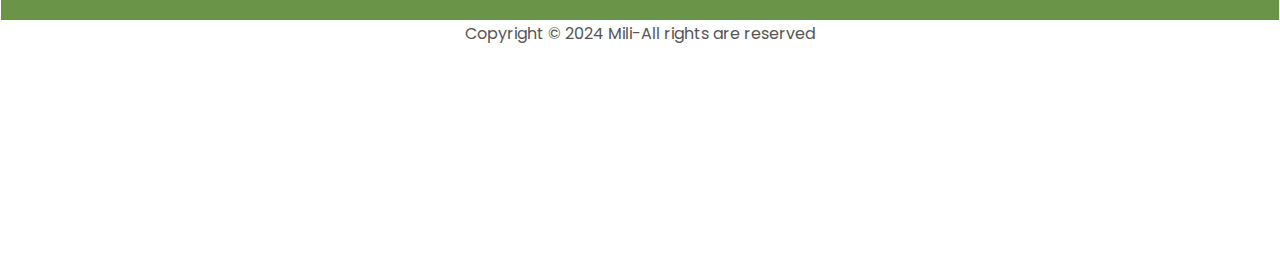
==== commit 9d8e6b99: "Add conference in menu bar" ====
--- a/index.html
+++ b/index.html
@@ -25,6 +25,7 @@
                     <li><a href="#about">About</a></li>
                     <li><a href="#experience">Experience</a></li>
                     <li><a href="#projects">Projects</a></li>
+                    <li><a href="#conferences">Conferences</a></li>
                     <li><a href="#contact">Contact</a></li>
                   </ul>
                 </div>
@@ -42,6 +43,7 @@
                       <li><a href="#about" onclick="toggleMenu()">About</a></li>
                       <li><a href="#experience" onclick="toggleMenu()">Experience</a></li>
                       <li><a href="#projects" onclick="toggleMenu()">Projects</a></li>
+                      <li><a href="#conferences" onclick="toggleMenu()">Conferences</a></li>
                       <li><a href="#contact" onclick="toggleMenu()">Contact</a></li>
                     </div>
                   </div>
@@ -275,7 +277,7 @@
                       <div class="details-container color-container">
                         <div class="article-container">
                           <img
-                            src="images\RS.jpg"
+                            src="images\Real State AI.png"
                             alt="Project 1"
                             class="project-img"
                           />
@@ -290,9 +292,10 @@
                           </button>
                           <button
                             class="btn btn-color-2 project-btn"
-                            onclick="location.href='https://github.com/'"
+                            onclick="location.href='https://experience.arcgis.com/experience/83545c8a9e1f4b28970582a62f6f67b3'"
                           >
                             Live Demo
+                            <!-- Project 1 -->
                           </button>
                         </div>
                       </div>
@@ -317,7 +320,8 @@
                             onclick="location.href='https://github.com/'"
                           >
                             Live Demo
-                          </button>
+                            <!-- Project 2 -->
+                          <!-- </button>
                         </div>
                       </div>
                       <div class="details-container color-container">
@@ -341,7 +345,7 @@
                             onclick="location.href='https://github.com/'"
                           >
                             Live Demo
-                          </button>
+                          </button> -->
                         </div>
                       </div>
                     </div>
@@ -356,6 +360,86 @@
                   </figure>
                   </section>
   
+                  <style>
+                    .myPop{
+                    display: none;
+                    position: fixed;
+                    z-index: 1;
+                    left: 0;
+                    top: 0;
+                    width:100%;
+                    height: 100%;
+                    overflow: auto;
+                    background-color: rgb(252, 252, 252);
+                    text-align: center;
+                    border: solid;
+                    }    .close{
+                        position: absolute;
+                        top: 5rem;
+                        right: 10rem;
+                        color: #050925;
+                        font-size: 10rem;
+                        font-weight: bold;
+                    }
+                
+                    .close:hover,.close:focus {
+                    color: #bbb;
+                    text-decoration: none;
+                    cursor: pointer;
+                    }
+                    </style>
+
+
+                  <section>
+                    <section id="conferences">
+                      <h1 class="title">Conferences</h1>
+                      <div class="conference-details-container">
+                        <div class="about-containers">
+                          <div class="details-container">
+                            <div class="nav_bar_header1"><h1>Conference in</h1></div>
+                            <div class="nav_bar_header2"><h1>South America</h1></div>
+                            
+                            
+                            <div class="gallery-item">
+                                <img src="images\AmazonTec1.png" 
+                                alt="Tipping points to preserve the Amazonia" class="gallery-img">
+                                <figcaption style="font-size: 50px;">AmazonTEC Conference</figcaption>
+                            </div>
+                            
+                            <div  class="myPop">
+                                <span class="close">&times;</span>
+                                <img id="img_pop" style="margin-top: 10rem;">
+                                <h1 id = "h1_pop"></h1>
+                            </div>
+                            
+                            <script>
+                                        // Get the image and insert it inside the modal
+                                        const images = document.getElementsByClassName("gallery-img");
+                                    //const captionText = document.getElementById("caption");
+                                    
+                                    const pop_w = document.getElementsByClassName("myPop")[0];
+                                    const pop_Img = document.getElementById("img_pop");
+                                    const pop_h1 = document.getElementById("h1_pop")
+                            
+                                    // Loop through all gallery images
+                                    for (let i = 0; i < images.length; i++) {
+                                        images[i].onclick = function() {
+                                            pop_w.style.display = "block";
+                                            pop_Img.src = this.src;
+                                            pop_h1.innerHTML = this.alt
+                                        }
+                                    }
+                                  </script>
+
+                      <img
+                      src="images\arrow.png"
+                      alt="Arrow icon"
+                      class="icon arrow"
+                      onclick="conferences.href='./#conferences'"
+                      />
+                  </section>
+
+
                 </section>
                 <section id="contact">
                   <p class="section__text__p1">Get in Touch</p>
@@ -382,7 +466,12 @@
 
 
 
-        <style>.padding-wrapper { padding: 60px; max-width: 1200px;background-color:#6a9448; border:1px solid #fff; }</style>
+        <style>.padding-wrapper { 
+          padding: 60px; 
+          max-width: 1200px;
+          background-color:#6a9448;
+          border:1px solid #fff; }
+          </style>
         <div class="padding-wrapper">
         <h1>Contact me</h1>
         <div id="mk-boxed-layout"></div> <p><strong>Phone Information:</strong></p> <a href="(978) 916-0134">(978)916-0134</a:
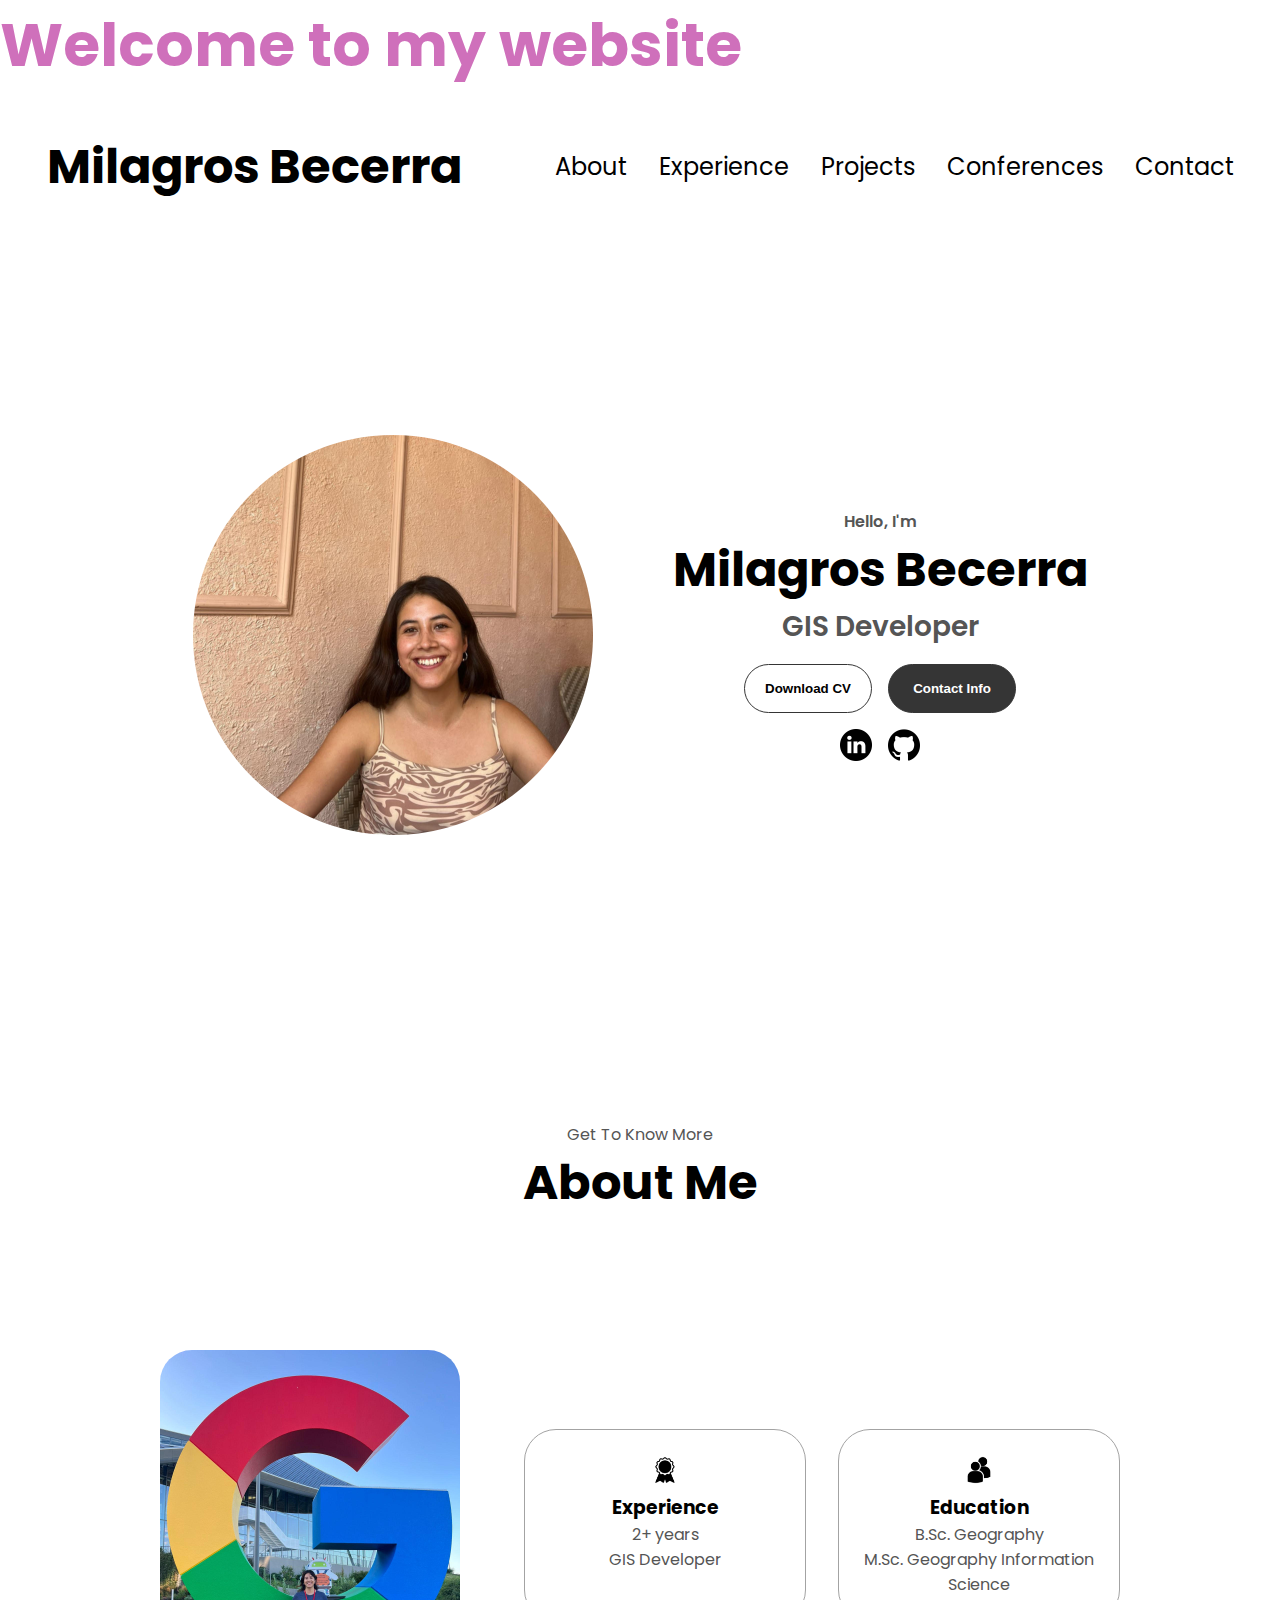
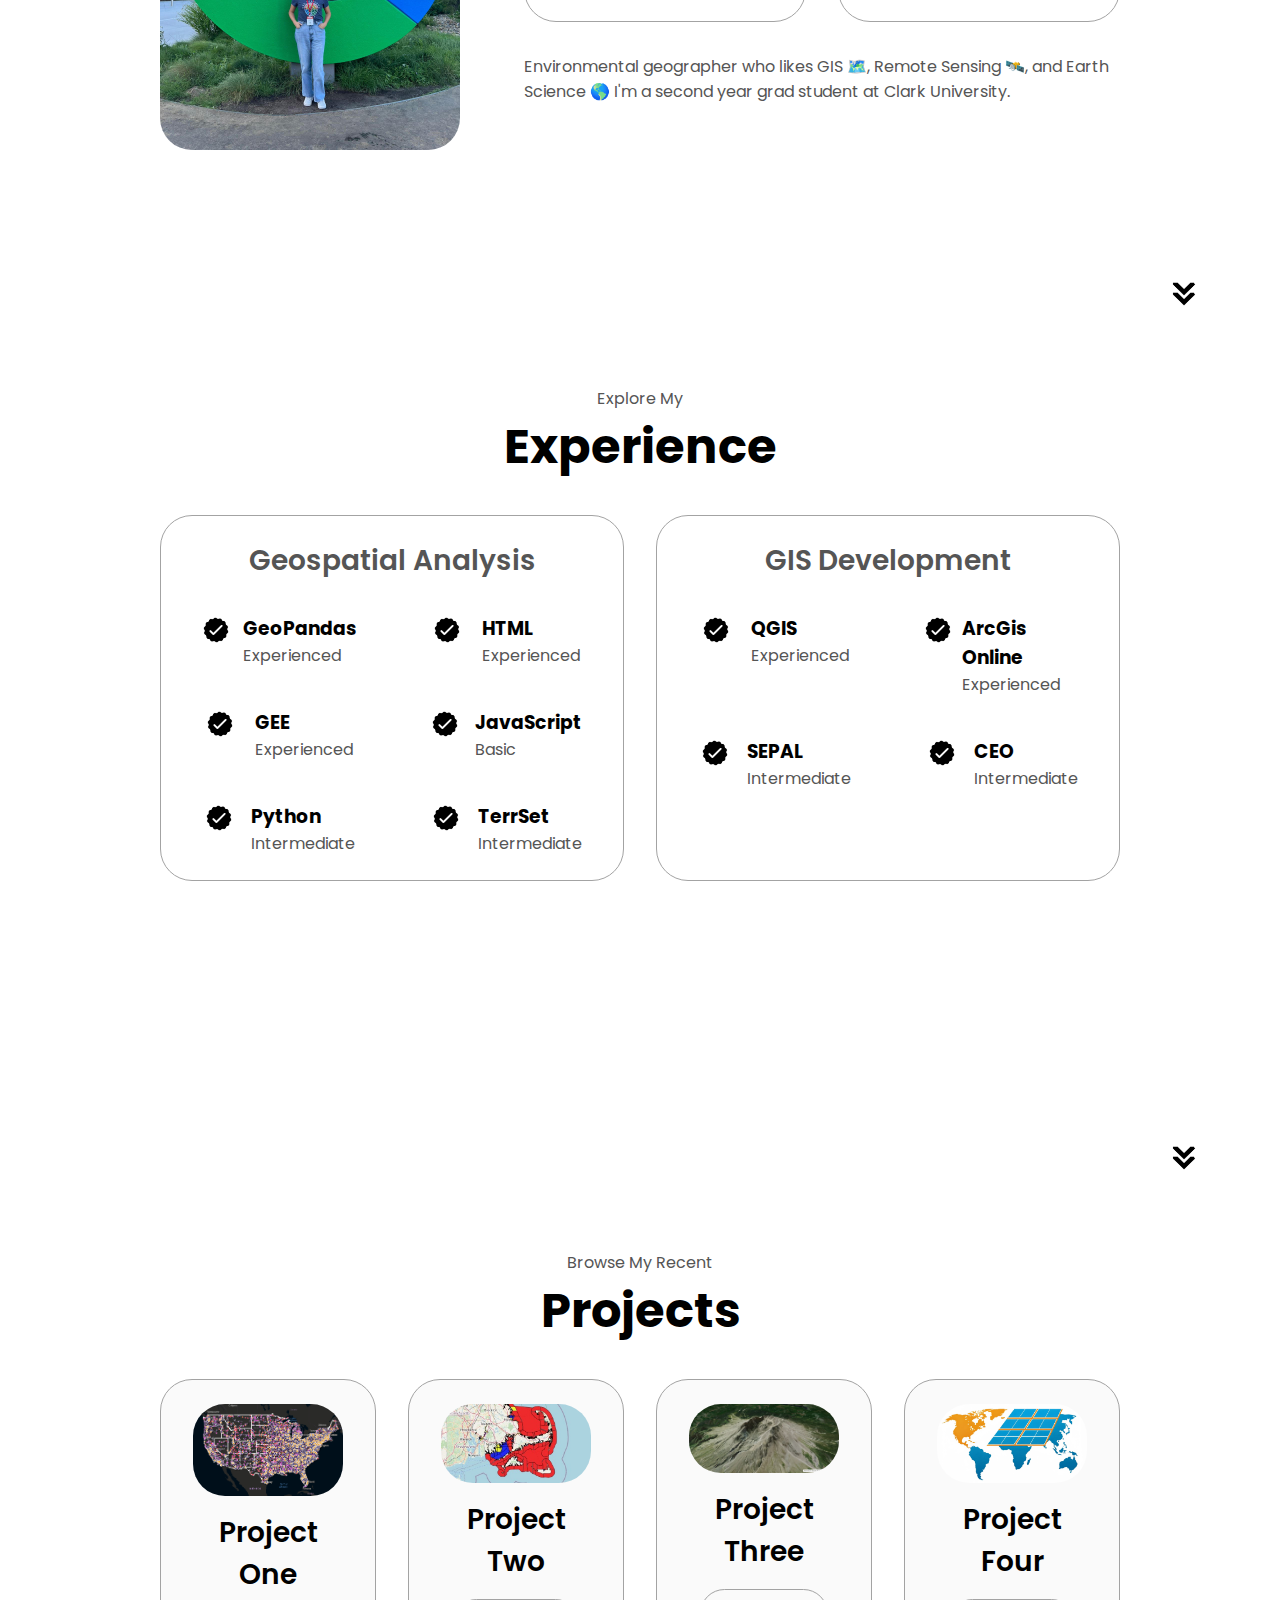
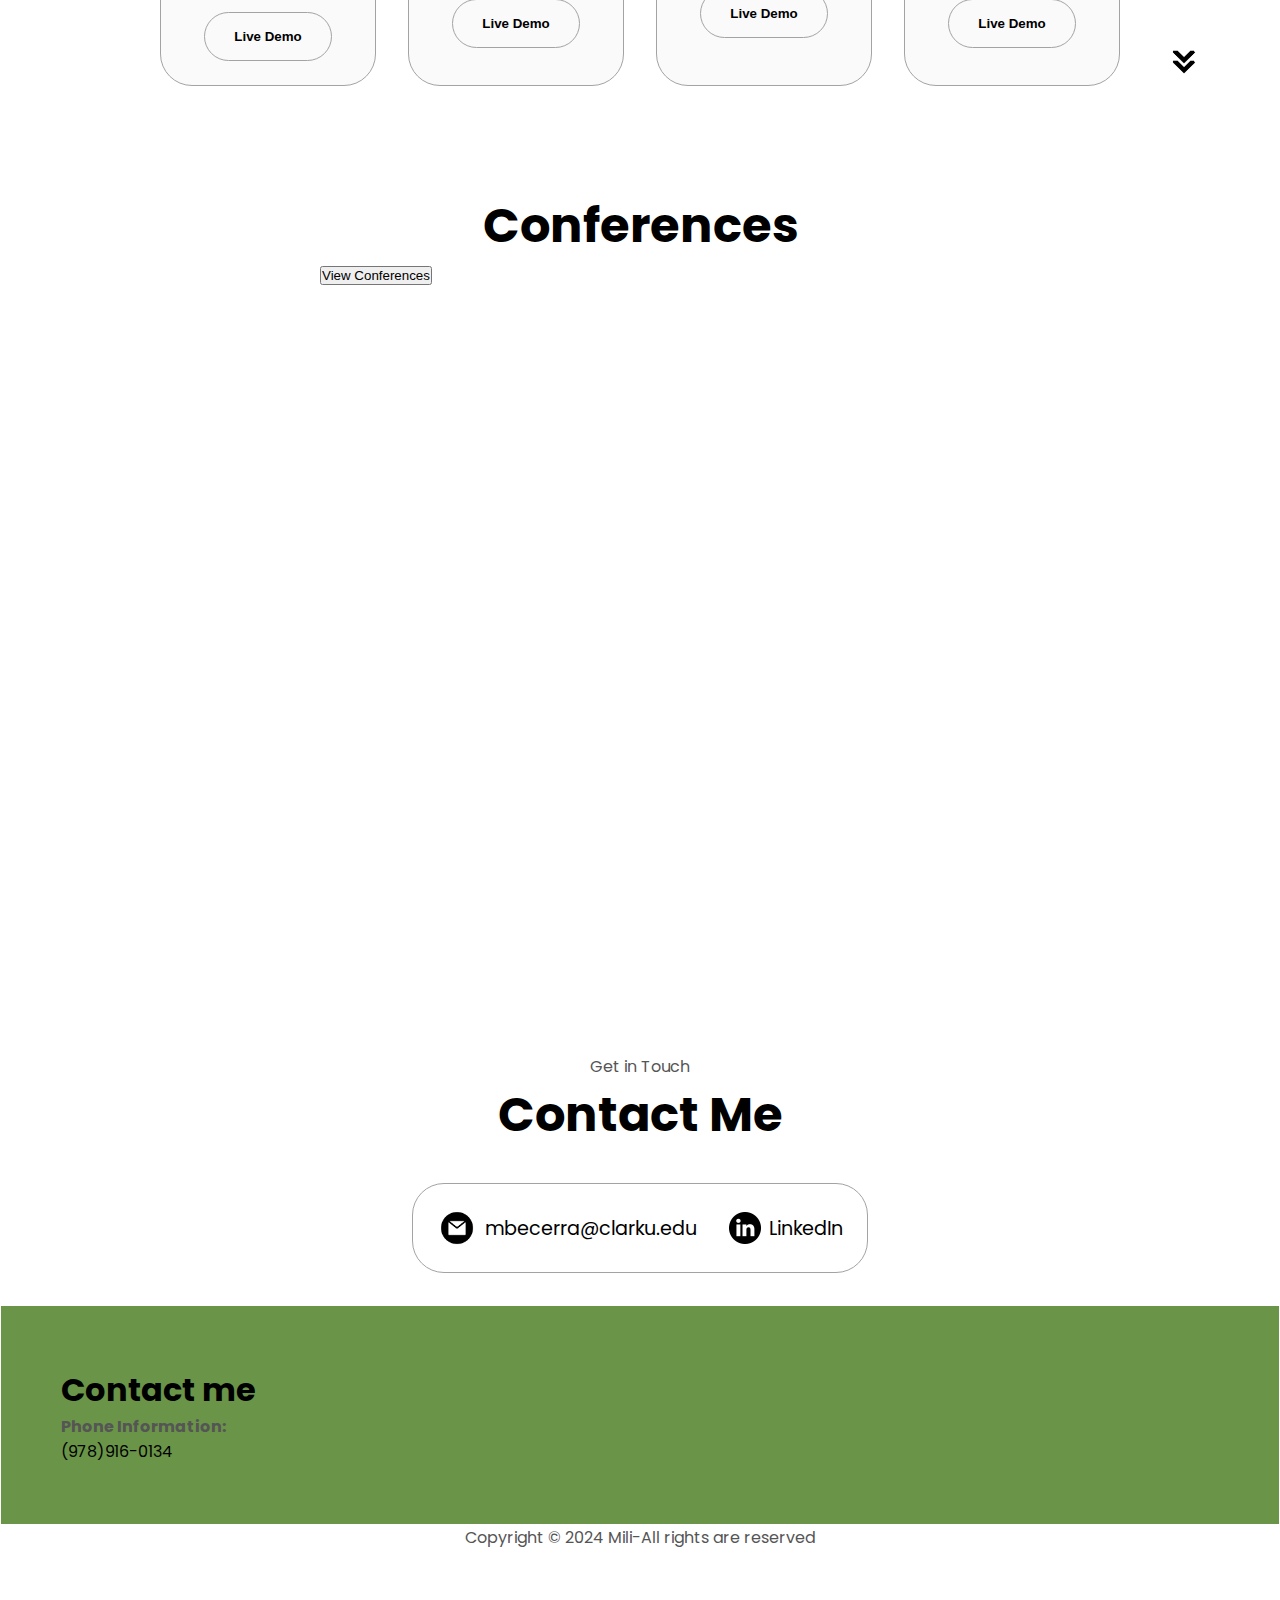
==== commit 21254cca: "New version of conference in web page" ====
--- a/index.html
+++ b/index.html
@@ -283,69 +283,88 @@
                           />
                         </div>
                         <h2 class="experience-sub-title project-title">Project One</h2>
-                        <div class="btn-container">
-                          <button
-                            class="btn btn-color-2 project-btn"
-                            onclick="location.href='https://github.com/'"
-                          >
-                            Github
-                          </button>
+                          <div class="btn-container">
+                            <!-- <button
+                              class="btn btn-color-2 project-btn"
+                              onclick="location.href='https://github.com/'"
+                            >
+                              Github
+                          </button> -->
                           <button
                             class="btn btn-color-2 project-btn"
                             onclick="location.href='https://experience.arcgis.com/experience/83545c8a9e1f4b28970582a62f6f67b3'"
                           >
                             Live Demo
-                            <!-- Project 1 -->
+                            <!-- Project 2 -->
                           </button>
                         </div>
                       </div>
                       <div class="details-container color-container">
                         <div class="article-container">
                           <img
-                            src="images\RS.jpg"
+                            src="images\webmapMASS.jpg"
                             alt="Project 2"
                             class="project-img"
                           />
                         </div>
                         <h2 class="experience-sub-title project-title">Project Two</h2>
                         <div class="btn-container">
+                          <!-- <button
+                            class="btn btn-color-2 project-btn"
+                            onclick="location.href='https://github.com/mbecerra1/Massachusetts_Map'"
+                          >
+                            Github
+                          </button> -->
                           <button
                             class="btn btn-color-2 project-btn"
-                            onclick="location.href='https://github.com/'"
-                          >
-                            Github
-                          </button>
-                          <button
-                            class="btn btn-color-2 project-btn"
-                            onclick="location.href='https://github.com/'"
+                            onclick="location.href='https://mbecerra1.github.io/Massachusetts_Map/'"
                           >
                             Live Demo
-                            <!-- Project 2 -->
-                          <!-- </button>
+
+                            <!-- Project 3 -->
+
+                          </button>
                         </div>
                       </div>
                       <div class="details-container color-container">
                         <div class="article-container">
                           <img
-                            src="images\RS.jpg"
-                            alt="Project 3"
+                            src="images\Terrain.jpg"
+                            alt="Terrain_map"
                             class="project-img"
                           />
                         </div>
                         <h2 class="experience-sub-title project-title">Project Three</h2>
                         <div class="btn-container">
+
                           <button
                             class="btn btn-color-2 project-btn"
-                            onclick="location.href='https://github.com/'"
+                            onclick="location.href='https://mbecerra1.github.io/terrain_map/'"
                           >
-                            Github
+                            Live Demo
+
+                            <!-- Project 4 -->
+
                           </button>
+                        </div>
+                      </div>
+                      <div class="details-container color-container">
+                        <div class="article-container">
+                          <img
+                            src="images\SolarPanel.jpg"
+                            alt="Project 4"
+                            class="project-img"
+                          />
+                        </div>
+                        <h2 class="experience-sub-title project-title">Project Four</h2>
+                        <div class="btn-container">
+
                           <button
                             class="btn btn-color-2 project-btn"
-                            onclick="location.href='https://github.com/'"
+                            onclick="location.href='https://mbecerra1.github.io/SolarPanel/'"
                           >
                             Live Demo
-                          </button> -->
+
                         </div>
                       </div>
                     </div>
@@ -373,7 +392,8 @@
                     background-color: rgb(252, 252, 252);
                     text-align: center;
                     border: solid;
-                    }    .close{
+                    }   
+                     .close{
                         position: absolute;
                         top: 5rem;
                         right: 10rem;
@@ -386,11 +406,11 @@
                     color: #bbb;
                     text-decoration: none;
                     cursor: pointer;
-                    }
+                    } */
                     </style>
 
 
-                  <section>
+                  <!-- <section>
                     <section id="conferences">
                       <h1 class="title">Conferences</h1>
                       <div class="conference-details-container">
@@ -405,14 +425,86 @@
                                 alt="Tipping points to preserve the Amazonia" class="gallery-img">
                                 <figcaption style="font-size: 50px;">AmazonTEC Conference</figcaption>
                             </div>
+
                             
                             <div  class="myPop">
                                 <span class="close">&times;</span>
                                 <img id="img_pop" style="margin-top: 10rem;">
                                 <h1 id = "h1_pop"></h1>
                             </div>
-                            
-                            <script>
+                             -->
+
+                             <section>
+          
+                              <section id="conferences">
+                                  <h1 class="title">Conferences</h1>
+                                  <button id="show-conferences-btn">View Conferences</button>
+                                  <div id="conference-container" style="display: none;">
+                                      <div class="conference-details">
+                                          <div class="gallery-item">
+                                              <img src="images/Agriculture.png" 
+                                                   alt="Tipping points to preserve the Amazonia" 
+                                                   class="gallery-img">
+                                              <figcaption>AmazonTEC Conference</figcaption>
+                                            </div>
+
+
+                                          <div class="gallery-item">
+                                              <img src="images/AmazonTec1.png" 
+                                                   alt="Protecting Biodiversity in South America" 
+                                                   class="gallery-img">
+                                              <figcaption>Biodiversity Conference</figcaption>
+                                          </div>
+                                          <div class="gallery-item">
+
+                                            
+                                              <img src="images/CIAT1.png" 
+                                                   alt="Climate Action in the Amazon" 
+                                                   class="gallery-img">
+                                              <figcaption>Climate Action Conference</figcaption>
+                                          </div>
+                                      </div>
+                                  </div>
+                                  <div class="myPop">
+                                      <span class="close">&times;</span>
+                                      <img id="img_pop" style="margin-top: 10rem;">
+                                      <h1 id="h1_pop"></h1>
+                                  </div>
+                              </section>
+                          </section>
+                          
+                          <script>
+                            const showConferencesBtn = document.getElementById("show-conferences-btn");
+                              const conferenceContainer = document.getElementById("conference-container");
+
+                              showConferencesBtn.addEventListener("click", () => {
+                                  // Toggle visibility
+                                  const isVisible = conferenceContainer.style.display === "block";
+                                  conferenceContainer.style.display = isVisible ? "none" : "block";
+                                  showConferencesBtn.textContent = isVisible ? "View Conferences" : "Hide Conferences";
+                              });
+
+                              // Existing modal functionality
+                              const images = document.getElementsByClassName("gallery-img");
+                              const pop_w = document.getElementsByClassName("myPop")[0];
+                              const pop_Img = document.getElementById("img_pop");
+                              const pop_h1 = document.getElementById("h1_pop");
+
+                              // Loop through all gallery images
+                              for (let i = 0; i < images.length; i++) {
+                                  images[i].onclick = function() {
+                                      pop_w.style.display = "block";
+                                      pop_Img.src = this.src;
+                                      pop_h1.innerHTML = this.alt;
+                                  };
+                              }
+
+                              const close_button = document.getElementsByClassName("close")[0];
+                              close_button.onclick = function() {
+                                  pop_w.style.display = "none";
+                              };
+                          </script>
+                            <!-- <script>
                                         // Get the image and insert it inside the modal
                                         const images = document.getElementsByClassName("gallery-img");
                                     //const captionText = document.getElementById("caption");
@@ -429,7 +521,13 @@
                                             pop_h1.innerHTML = this.alt
                                         }
                                     }
-                                  </script>
+
+                                     var close_button = document.getElementsByClassName("close")[0];
+                                     close_button.onclick = function() {
+                                    pop_w.style.display = "none";
+                                      }
+
+                                  </script> -->
 
                       <img
                       src="images\arrow.png"
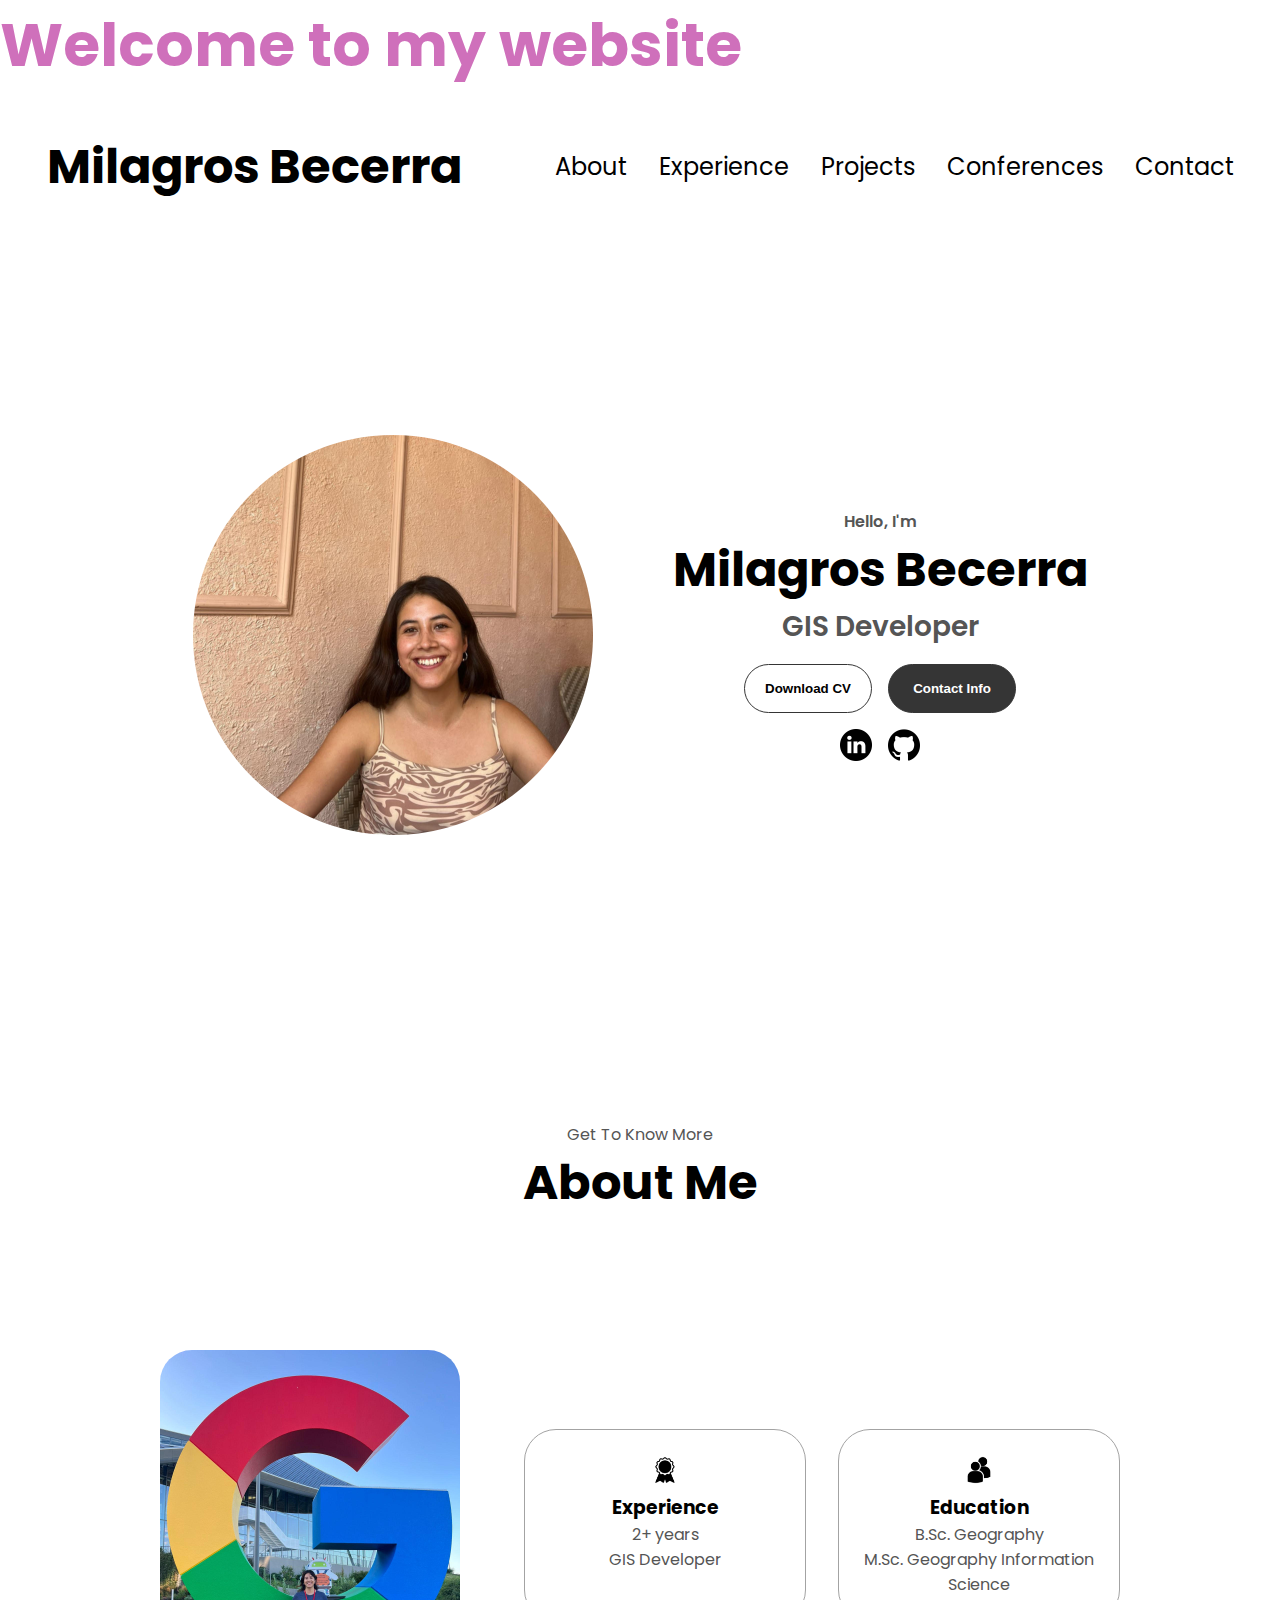
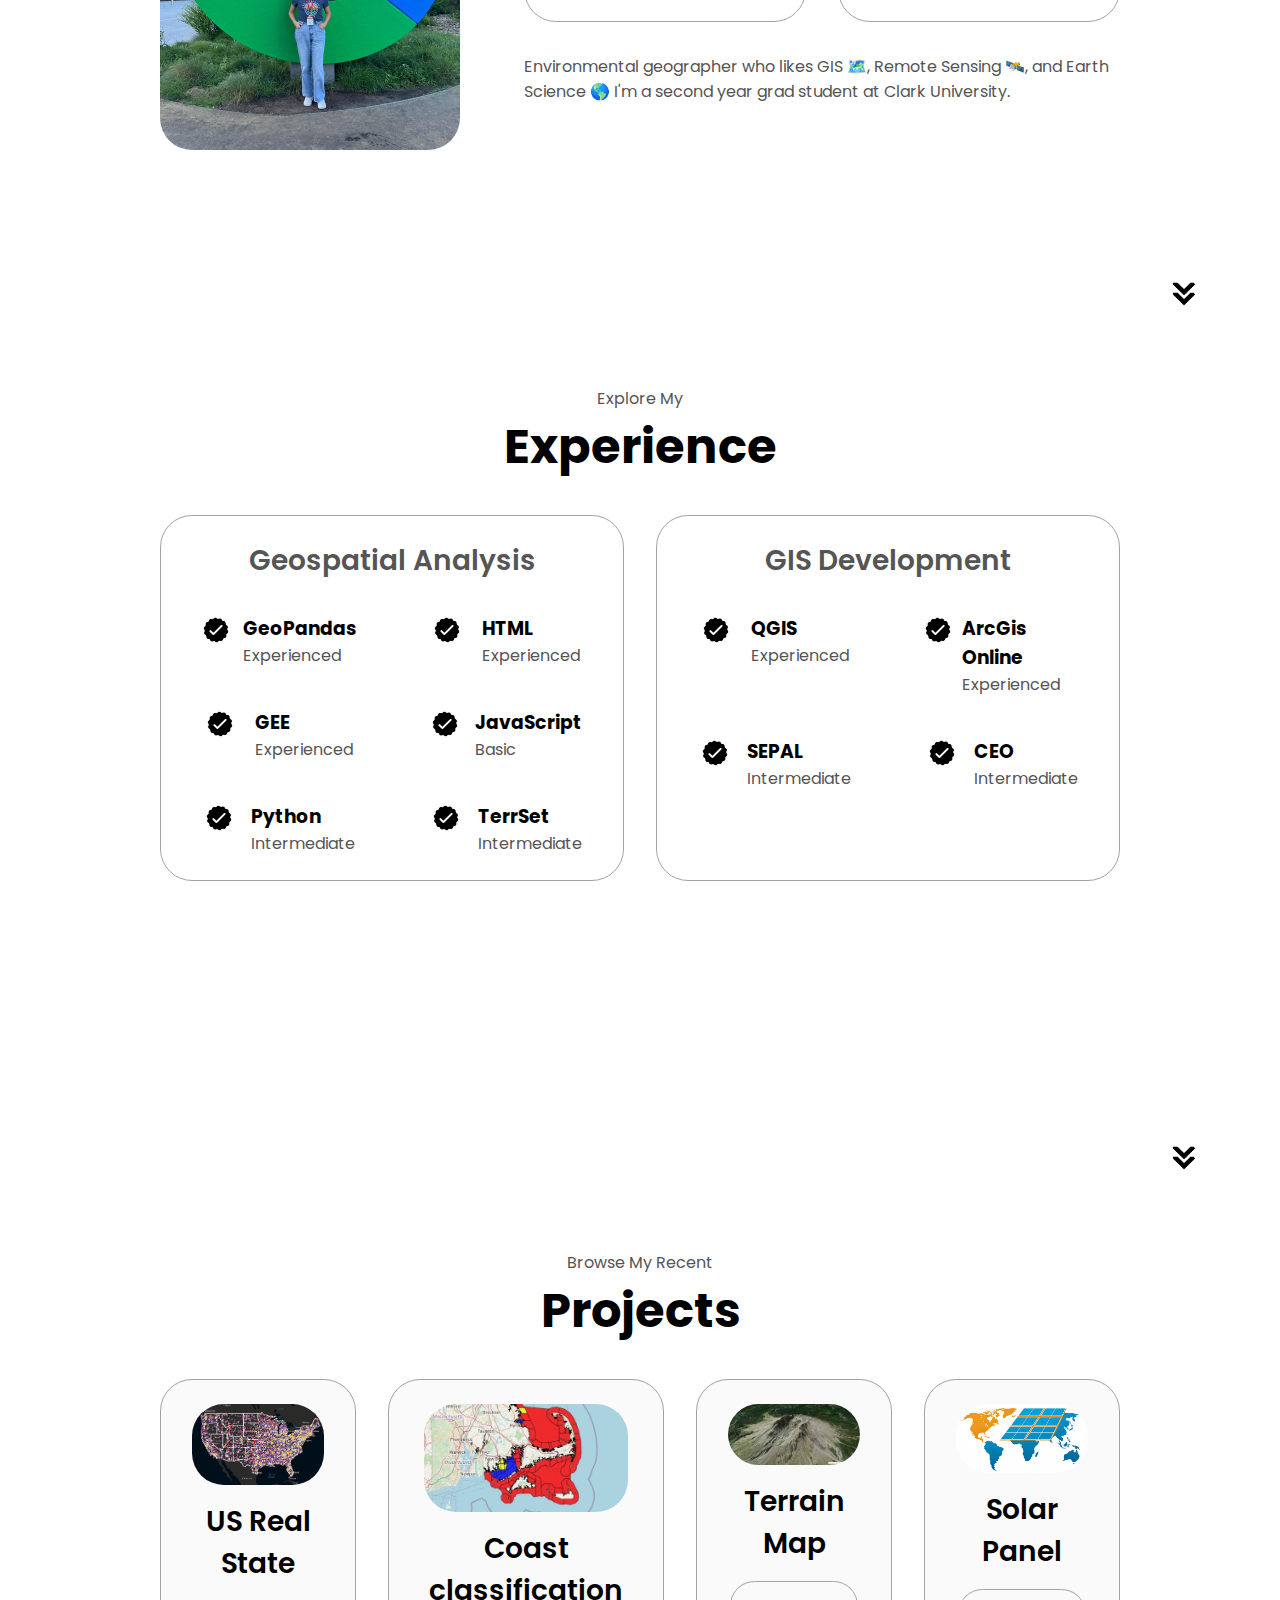
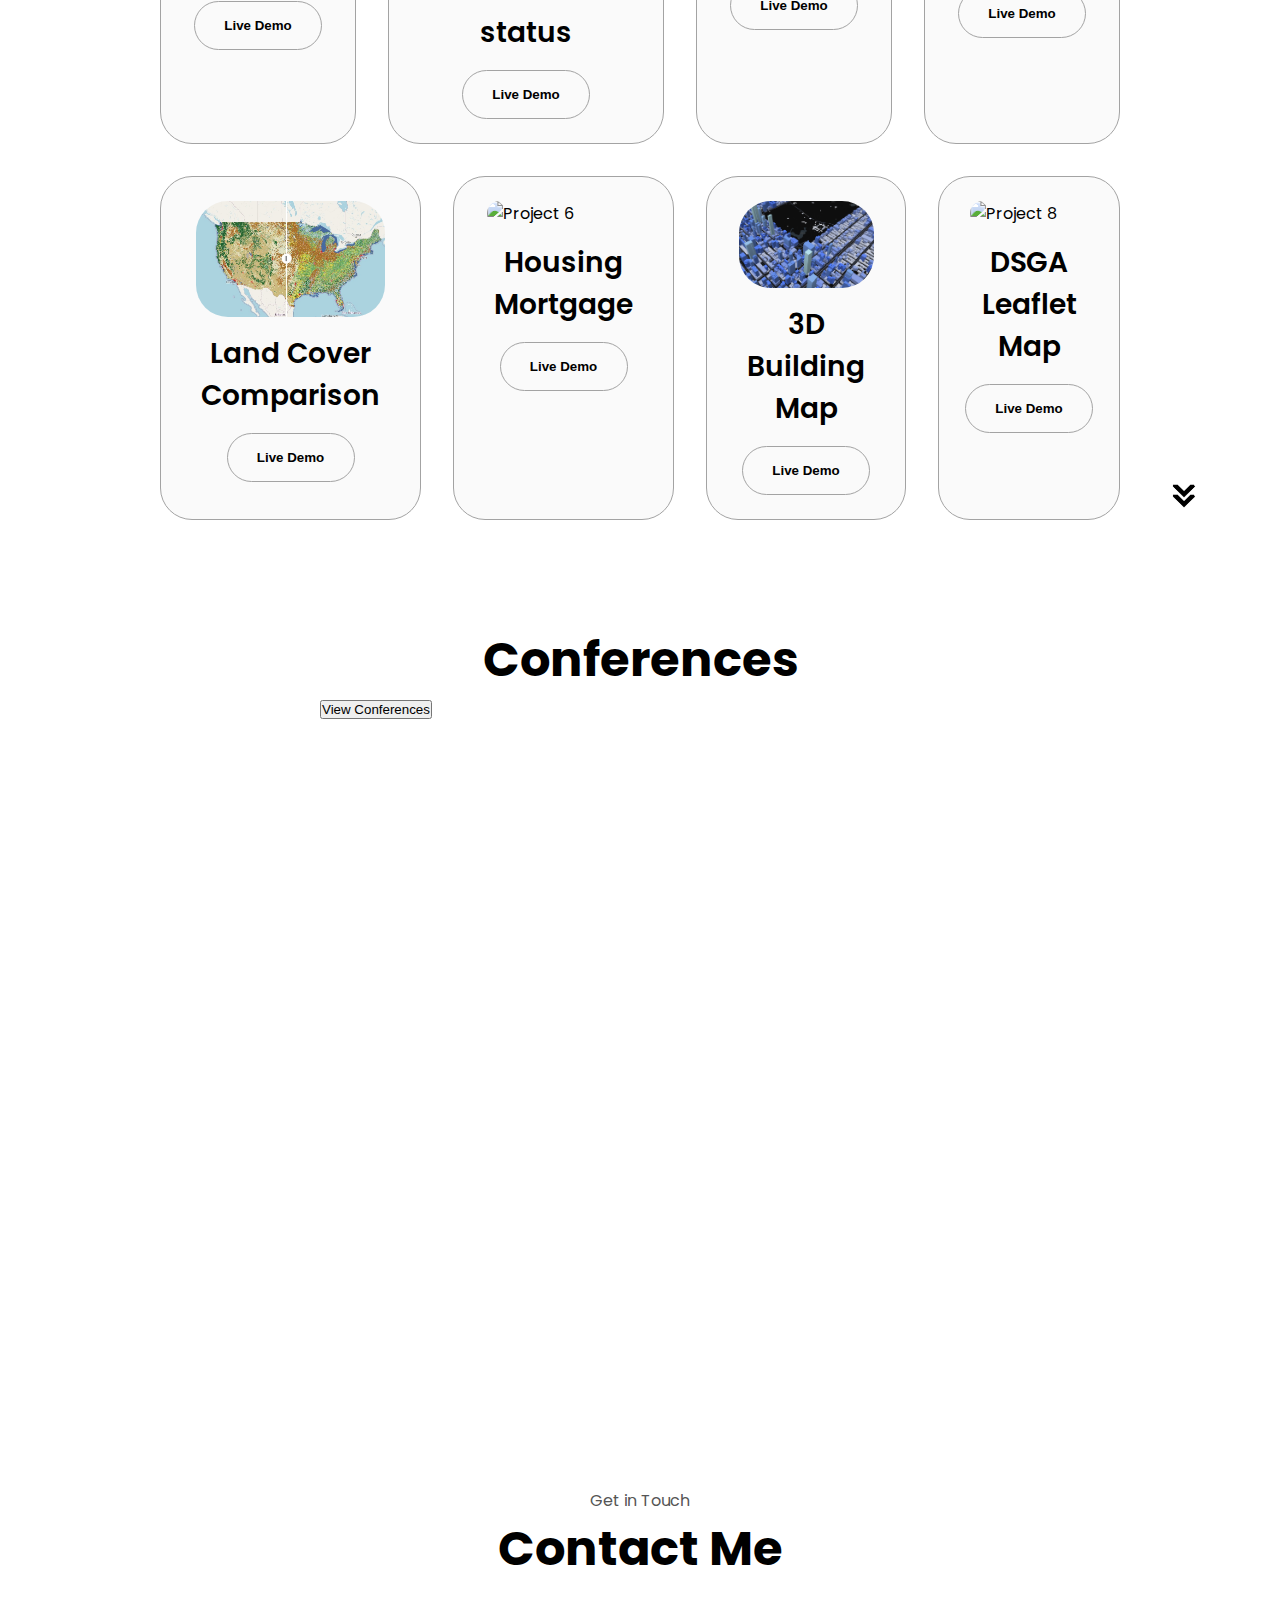
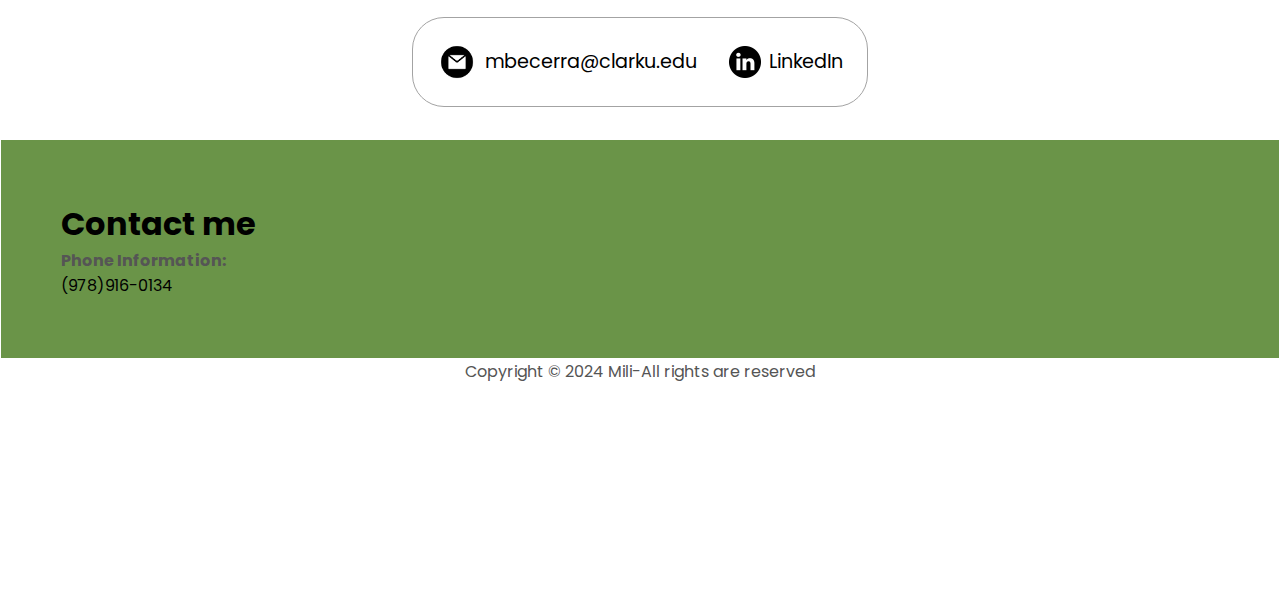
==== commit aee9050f: "update live demo 7 and 8" ====
--- a/index.html
+++ b/index.html
@@ -282,14 +282,8 @@
                             class="project-img"
                           />
                         </div>
-                        <h2 class="experience-sub-title project-title">Project One</h2>
+                        <h2 class="experience-sub-title project-title">US Real State</h2>
                           <div class="btn-container">
-                            <!-- <button
-                              class="btn btn-color-2 project-btn"
-                              onclick="location.href='https://github.com/'"
-                            >
-                              Github
-                          </button> -->
                           <button
                             class="btn btn-color-2 project-btn"
                             onclick="location.href='https://experience.arcgis.com/experience/83545c8a9e1f4b28970582a62f6f67b3'"
@@ -307,14 +301,9 @@
                             class="project-img"
                           />
                         </div>
-                        <h2 class="experience-sub-title project-title">Project Two</h2>
-                        <div class="btn-container">
-                          <!-- <button
-                            class="btn btn-color-2 project-btn"
-                            onclick="location.href='https://github.com/mbecerra1/Massachusetts_Map'"
-                          >
-                            Github
-                          </button> -->
+                        <h2 class="experience-sub-title project-title">Coast classification status</h2>
+                        <div class="btn-container">
+
                           <button
                             class="btn btn-color-2 project-btn"
                             onclick="location.href='https://mbecerra1.github.io/Massachusetts_Map/'"
@@ -334,7 +323,7 @@
                             class="project-img"
                           />
                         </div>
-                        <h2 class="experience-sub-title project-title">Project Three</h2>
+                        <h2 class="experience-sub-title project-title">Terrain Map</h2>
                         <div class="btn-container">
 
                           <button
@@ -356,7 +345,7 @@
                             class="project-img"
                           />
                         </div>
-                        <h2 class="experience-sub-title project-title">Project Four</h2>
+                        <h2 class="experience-sub-title project-title">Solar Panel</h2>
                         <div class="btn-container">
 
                           <button
@@ -365,6 +354,90 @@
                           >
                             Live Demo
 
+                            <!-- Project 5 -->
+
+                          </button>
+                        </div>
+                      </div>
+                      <div class="details-container color-container">
+                        <div class="article-container">
+                          <img
+                            src="images\LandCover.jpg"
+                            alt="Project 5"
+                            class="project-img"
+                          />
+                        </div>
+                        <h2 class="experience-sub-title project-title">Land Cover Comparison</h2>
+                        <div class="btn-container">
+
+                          <button
+                            class="btn btn-color-2 project-btn"
+                            onclick="location.href='https://mbecerra1.github.io/LandCoverComparison/'"
+                          >
+                            Live Demo
+
+                            <!-- Project 6 -->
+                          </button>
+                        </div>
+                      </div>
+                      <div class="details-container color-container">
+                        <div class="article-container">
+                          <img
+                            src="images\Shiny.jpg"
+                            alt="Project 6"
+                            class="project-img"
+                          />
+                        </div>
+                        <h2 class="experience-sub-title project-title">Housing Mortgage</h2>
+                        <div class="btn-container">
+
+                          <button
+                            class="btn btn-color-2 project-btn"
+                            onclick="location.href='https://mbecerra1.github.io/shiny_App_R/'"
+                          >
+                            Live Demo
+
+                            <!-- Project 7 -->
+                          </button>
+                        </div>
+                      </div>
+                      <div class="details-container color-container">
+                        <div class="article-container">
+                          <img
+                            src="images\3dbuildingmap.png"
+                            alt="Project 7"
+                            class="project-img"
+                          />
+                        </div>
+                        <h2 class="experience-sub-title project-title">3D Building Map</h2>
+                        <div class="btn-container">
+
+                          <button
+                            class="btn btn-color-2 project-btn"
+                            onclick="location.href='https://mbecerra1.github.io/buildingmap/'"
+                          >
+                            Live Demo
+
+                            <!-- Project 8 -->
+                          </button>
+                        </div>
+                      </div>
+                      <div class="details-container color-container">
+                        <div class="article-container">
+                          <img
+                            src="images\dsga_leaflet_map.png"
+                            alt="Project 8"
+                            class="project-img"
+                          />
+                        </div>
+                        <h2 class="experience-sub-title project-title">DSGA Leaflet Map</h2>
+                        <div class="btn-container">
+
+                          <button
+                            class="btn btn-color-2 project-btn"
+                            onclick="location.href='https://mbecerra1.github.io/Rleaflet/'"
+                          >
+                            Live Demo                            
                         </div>
                       </div>
                     </div>
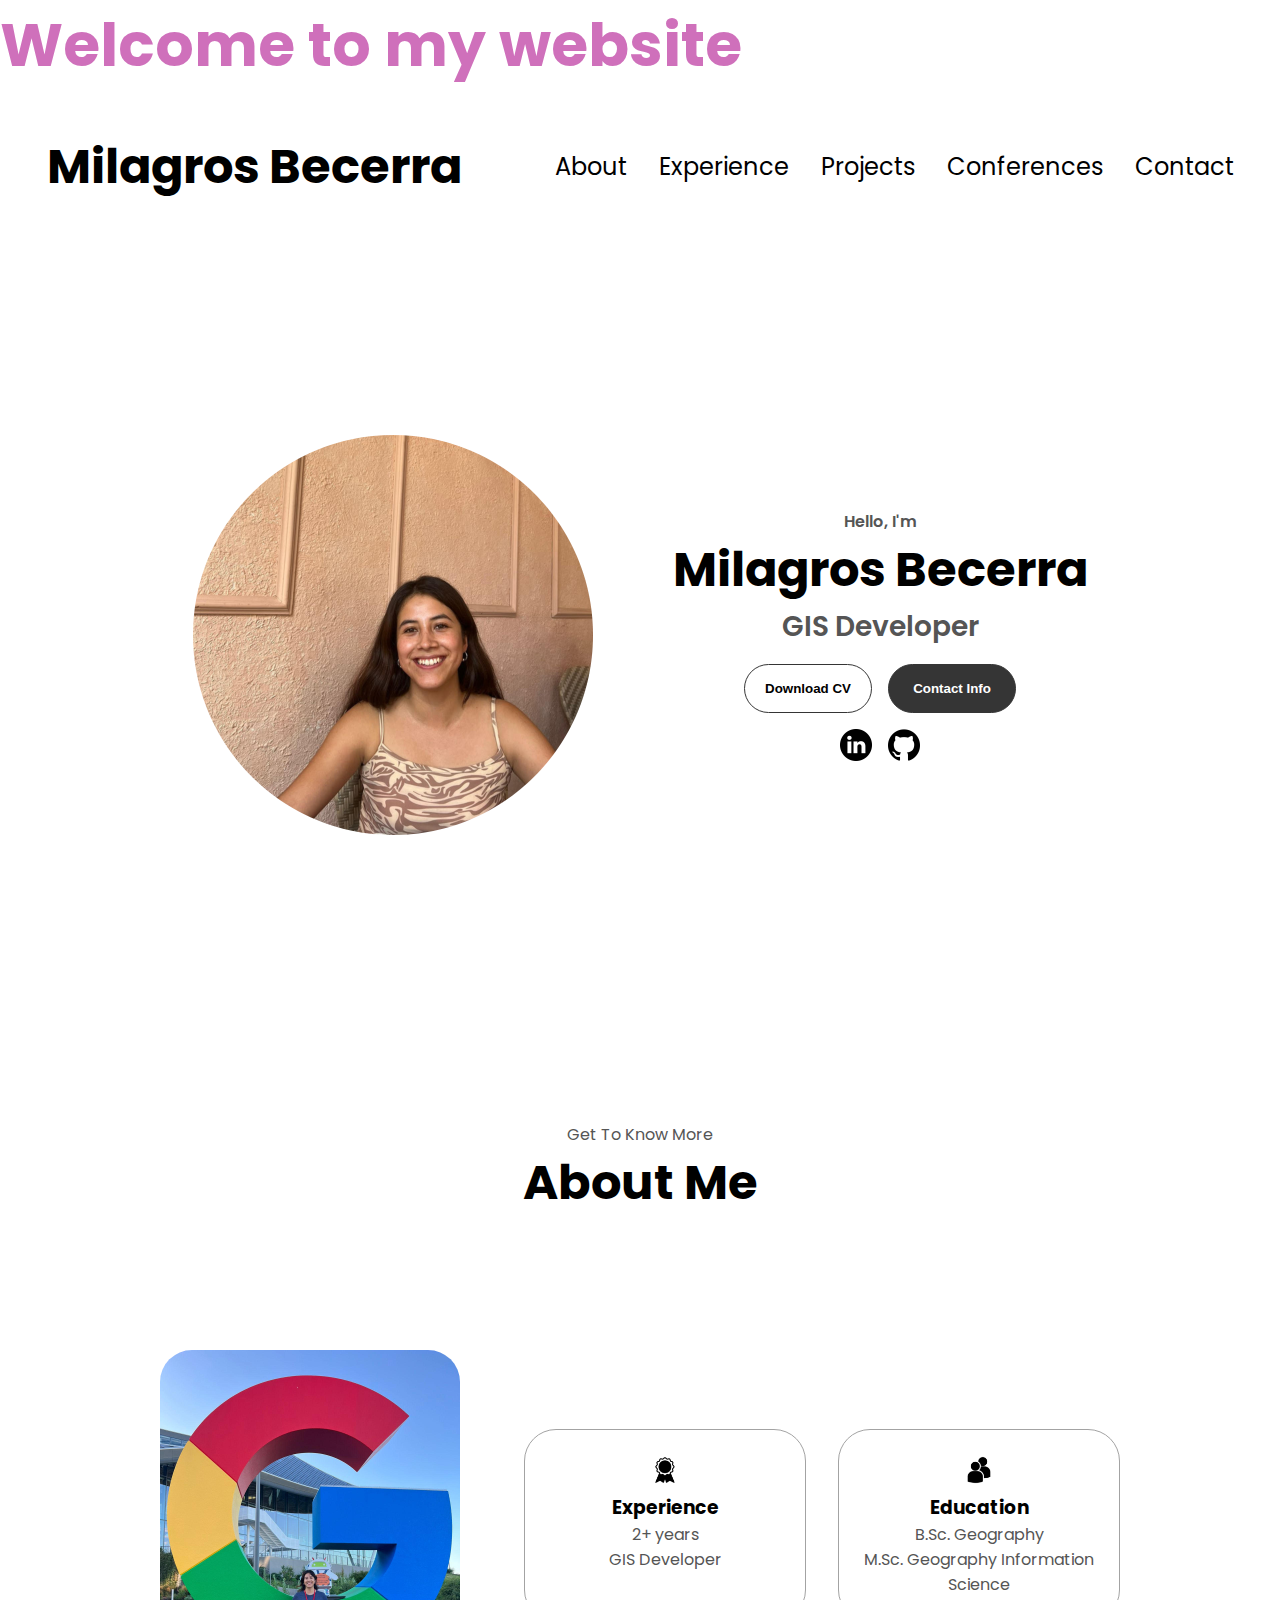
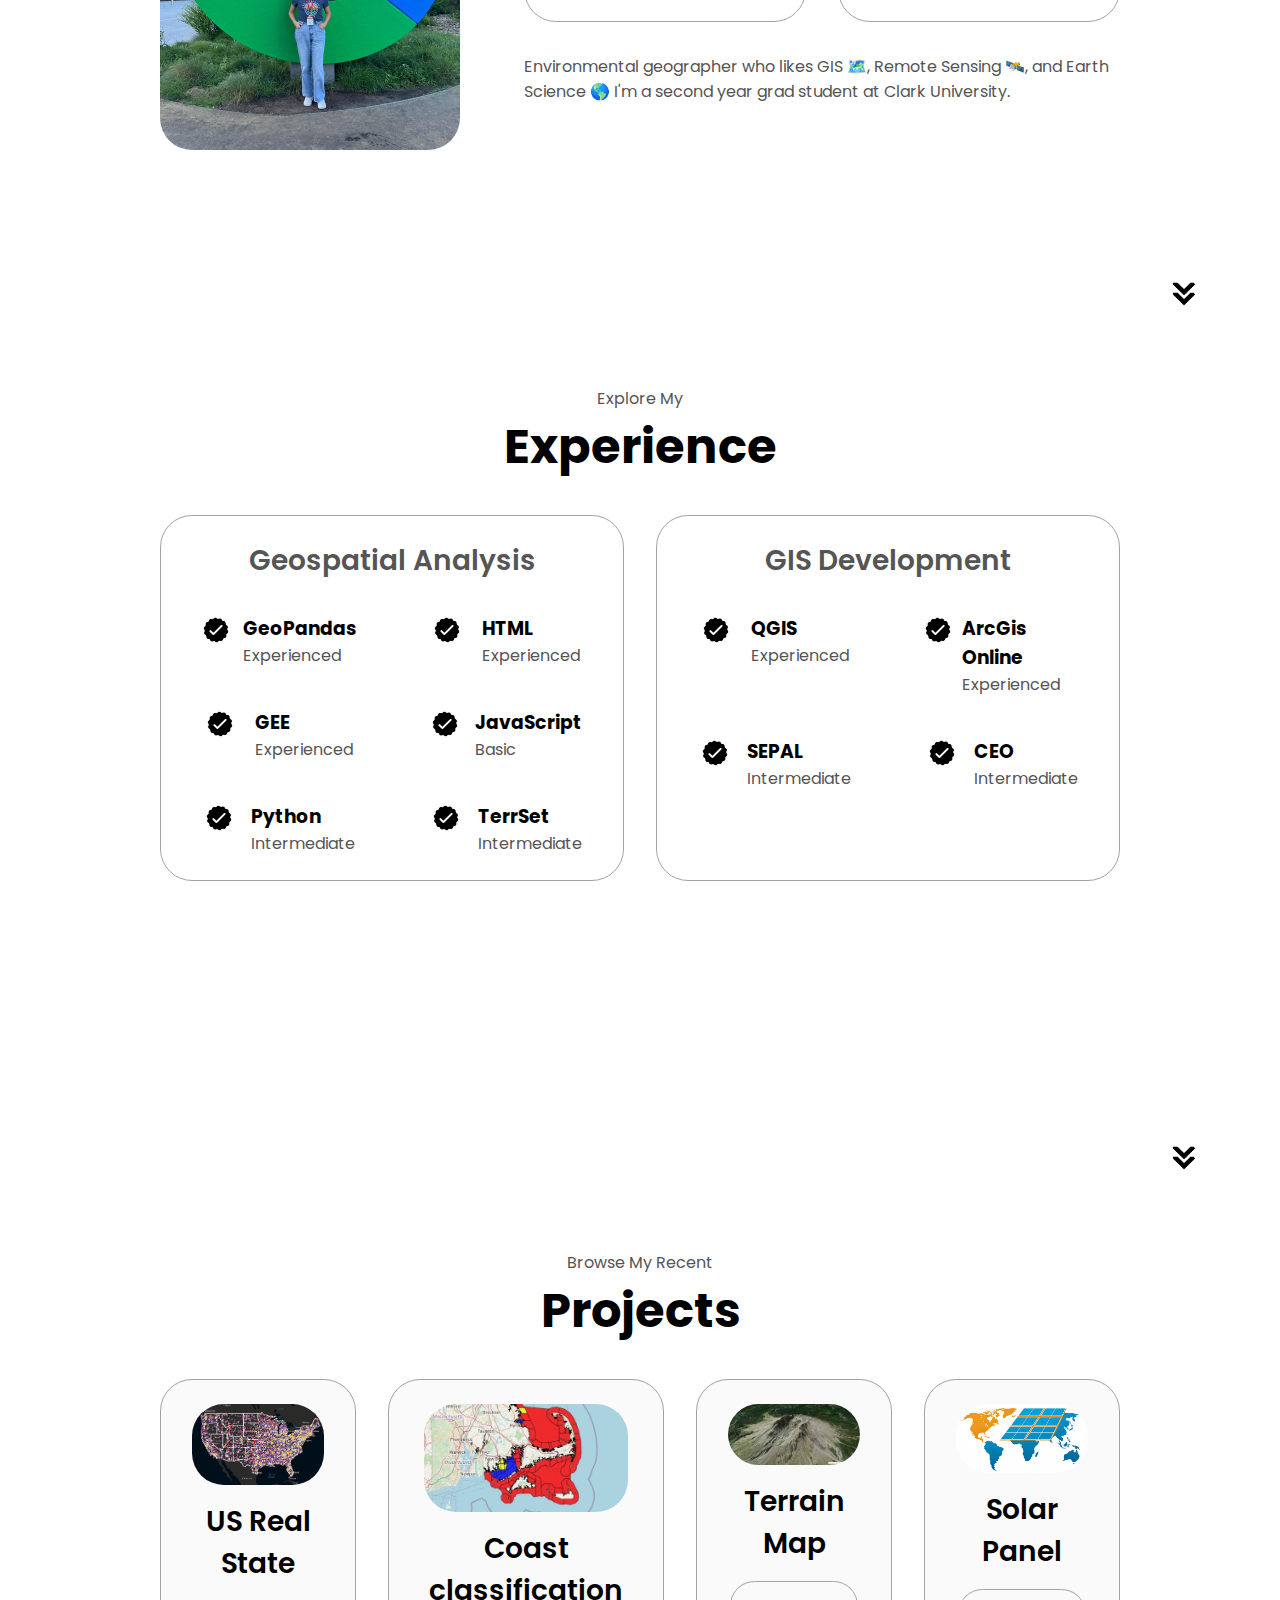
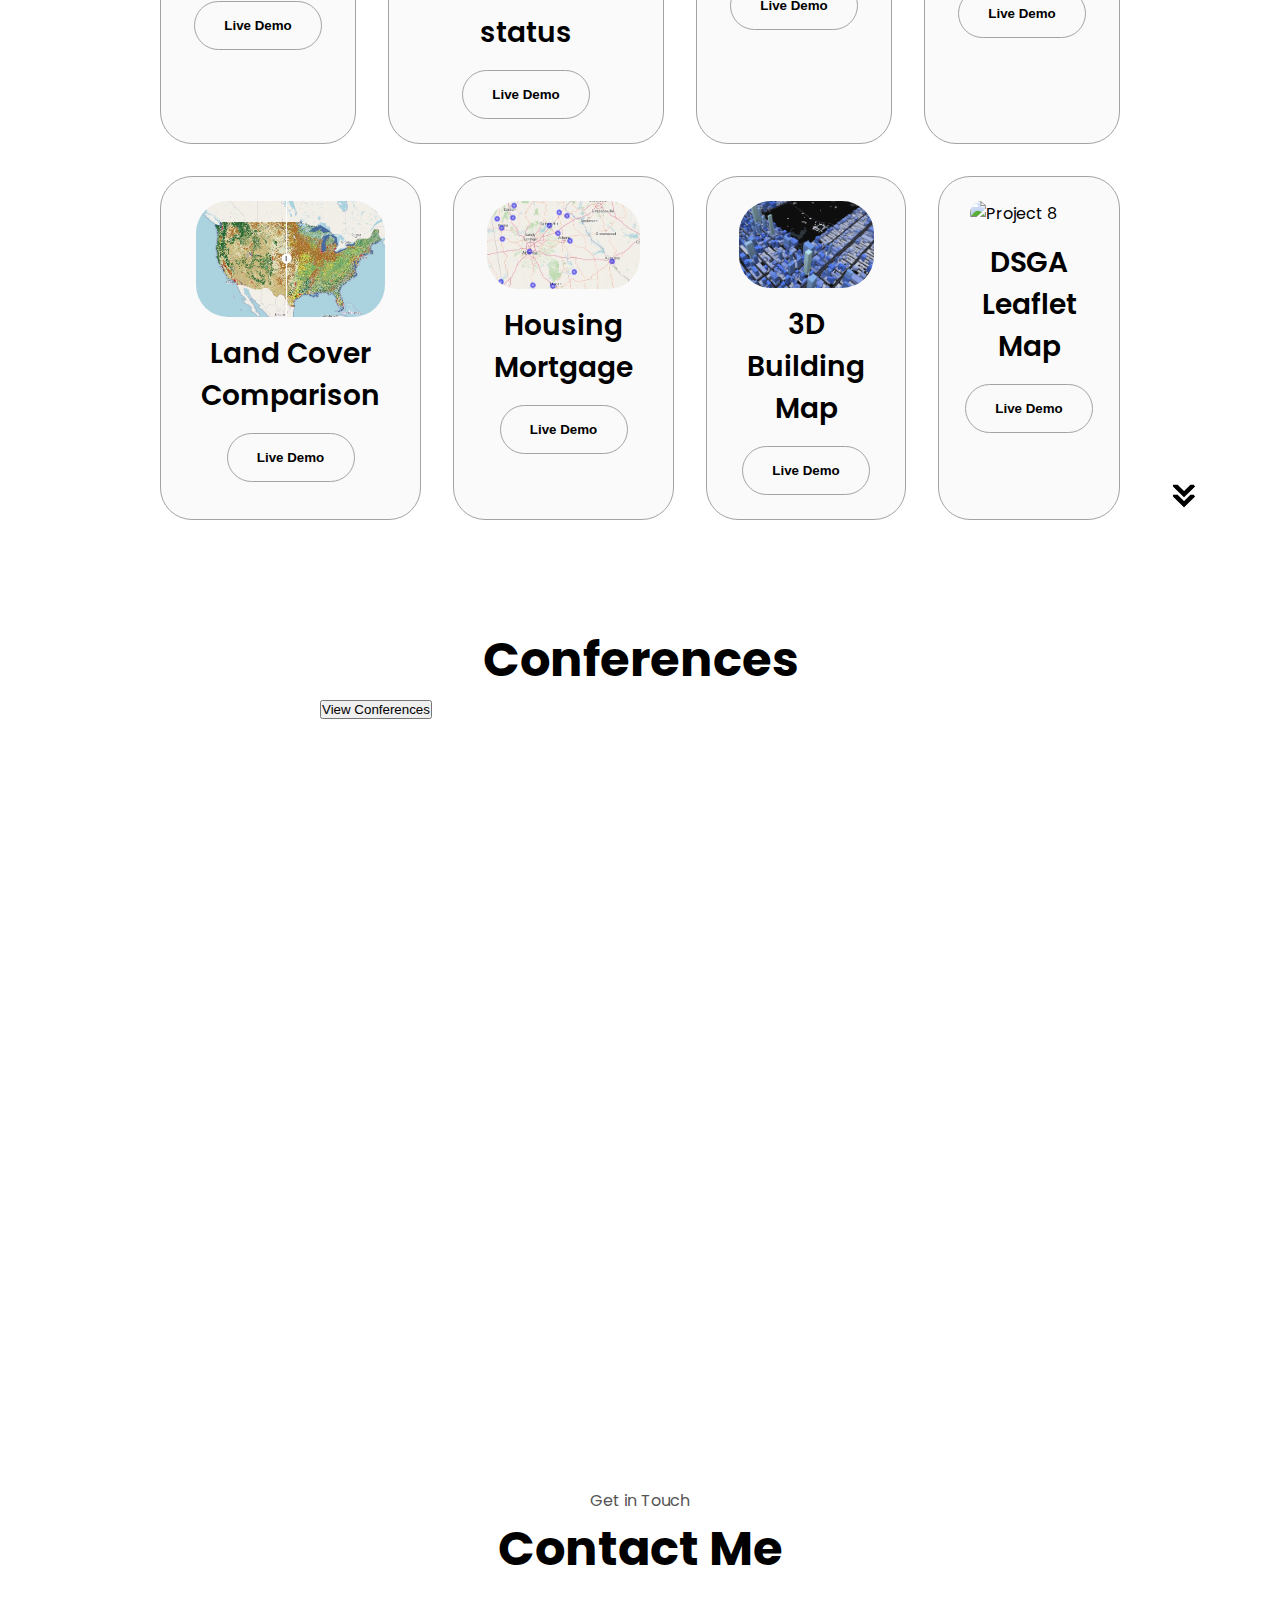
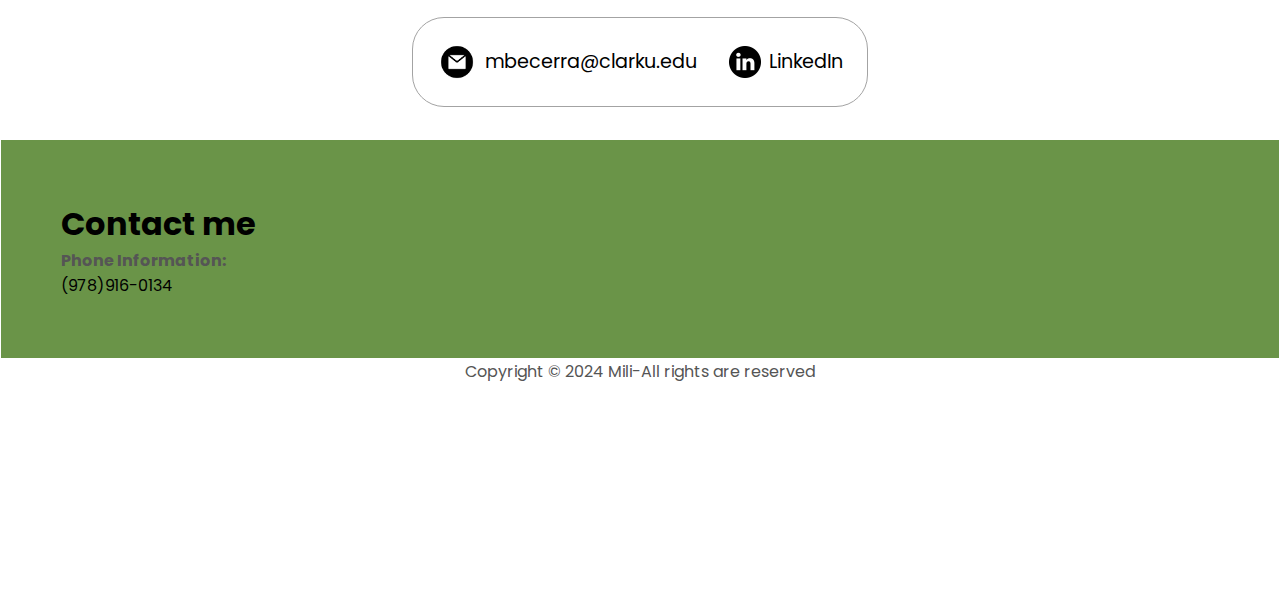
==== commit ed50e32b: "add image to project 6" ====
--- a/index.html
+++ b/index.html
@@ -383,7 +383,7 @@
                       <div class="details-container color-container">
                         <div class="article-container">
                           <img
-                            src="images\Shiny.jpg"
+                            src="images\shiny.jpg"
                             alt="Project 6"
                             class="project-img"
                           />
